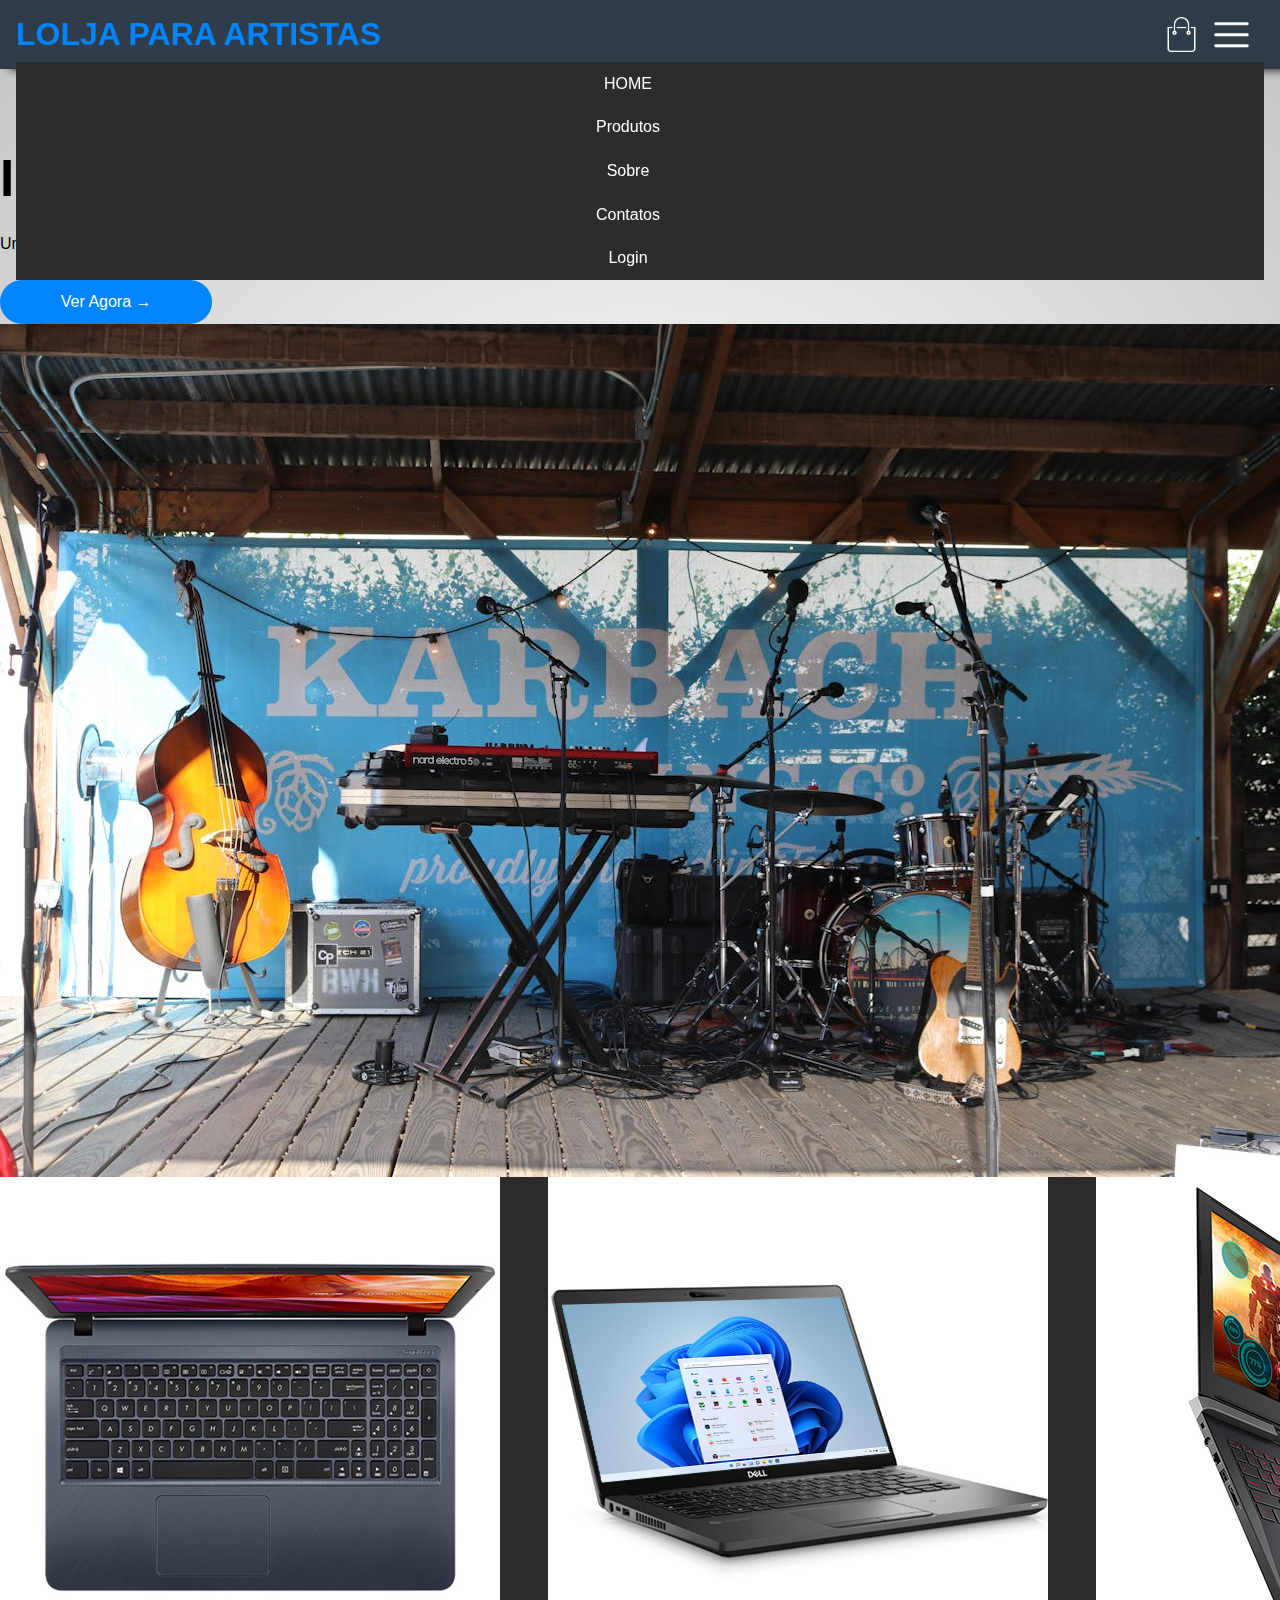
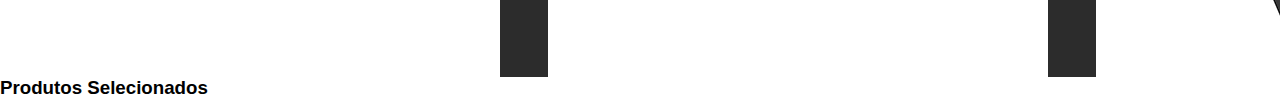
==== index.html @ af0c2fe5 "Create main content" ====
<!DOCTYPE html>
<html lang="pt-br">

<head>
    <meta charset="UTF-8">
    <meta name="viewport" content="width=device-width, initial-scale=1.0">
    <title>Artist - Lolja </title>
    <link rel="stylesheet" href="/styles/globals.css">
</head>

<body>
    <div Class="navbar show-menu">
        <div class="header-inner-container">
            <h1 class="logo"><span> LOLJA PARA ARTISTAS </span></h1>
            <nav>
                <ul>
                    <li>HOME</li>
                    <li>Produtos</li>
                    <li>Sobre</li>
                    <li>Contatos</li>
                    <li>Login</li>
                </ul>
            </nav>
            <div class="nav-icon-container">
                <img src="/img/cart.png">
                <img src="/img/menu.png" class="menu-button">
            </div>
        </div>
    </div>
    <header>
        <div class="header-inner-container">
            <div class="header-bottom-side"></div>
            <div class="header-bottom-side-left">
                <h2> Inovando com simplicidade </h2>
                <p>Um espaço voltado para artistas iniciantes divulgarem seus projetos </p>
                <button>Ver Agora &#8594;</button>
            </div>
            <div class="header-bottom-side-right">
                <img src="/img/instrumento1.jpg" alt="">
            </div>
        </div>
    </header>

    <!--Main Content-->
    <main>
        <div class="gray-bg">
            <div class="page-inner-content">
                <div class="cols cols-3">
                    <img src="/img/images/products/product-1.png" alt="">
                    <img src="/img/images/products/product-2.png" alt="">
                    <img src="/img/images/products/product-3.png" alt="">
                </div>
            </div>
        </div>
        <div>
            <div class="page-inner-content"></div>
            <h3>Produtos Selecionados</h3>
            <div></div>
        </div>

    </main>

    <script src="/index.js"></script>
</body>

</html>
---- styles/globals.css ----
* {
    box-sizing: border-box;
    padding: 0;
    margin: 0;
}

body {
    font-family: 'arial'
}

/* O Header começa a baixo*/

.header-inner-container {
    max-width: 1300px;
    margin-left: auto;
    margin-right: auto;
}

.navbar {
    background-color: rgb(47, 60, 73);
    padding: 1rem;
    position: sticky;
    top: 0;
    box-shadow: 10px 0px 10px black;
    z-index: 99;
}

.navbar>div {
    display: flex;
    align-items: center;
    justify-content: space-between;
    position: relative;
}

.logo span {
    color: #0084ff;
}

nav ul {
    display: flex;
    list-style: none;
    align-items: center;
}

.nav-icon-container {
    display: flex;
    align-items: center;
}

.nav-icon-container img {
    width: 35px;
    cursor: pointer;
    margin-right: 15px;
}

nav ul li {
    margin-right: 1.5rem;
    cursor: pointer;
    color: white;
}

nav ul li:hover {
    transform: translateY(5-p);
    transition: all 0.2;
    color: #0084ff;
}

.menu-button {
    display: none;
}

header {
    background-image: radial-gradient(#fff, #c7c7c7);
}


.header-bottom-side {
    display: flex;
    align-items: center;
    justify-content: center;
    padding: 1rem;
}

.header-bottom-side-left {
    height: 100%;
    flex-basis: 50%;
}

.header-bottom-side-left h2 {
    font-size: 3.2rem;
    margin-bottom: 1.5rem;
}

.header-bottom-side-left p {
    line-height: 1.5rem;
    margin-bottom: 1.5rem;
}

.header-bottom-side-left button {
    background-color: #0084ff;
    border: none;
    cursor: pointer;
    padding: 0.8rem 3.8rem;
    border-radius: 9999px;
    color: white;
    font-weight: 500;
    font-size: 1rem;
    transition: all 0.5s;
}

.header-bottom-side-left button:houver {
    background-color: rgb(47, 60, 73);
}



.header-bottom-side-right {
    flex-basis: 50%;
    display: flex;
    align-items: center;
    justify-content: center;
}

.header-bottom-side-right img {
    width: 115%;
}

/* O Header termina acima */

/*Media Querys abaixo*/

@media (min-width: 800px) {
    .logo {
        font: size 1.2rem;
    }

    .menu-button{
        display: block;
    }

    .header-bottom-side {
        flex-direction: column;
        text-align: center;
        padding-top: 4rem;
    }

    nav {
        position: absolute;
        background-color: #2c2c2c;
        width: 100%;
        top: 46px;
        display: none;
    }

    .show-menu nav{
        display: block;
    }

    nav ul {
        flex-direction: column;
    }

    nav ul li {
        text-align: center;
        padding: 0.8rem;
    }

}

/*Main Content*/

.gray-bg {
    background-color: #2c2c2c;
}

.page-inner-content {
    max-width: 1280px;
    margin: 0 auto;
}

.cols{
    display: grid;
    justify-content: space-evenly;
    padding-top:4rem 1rem;
}

.cols-3{
    grid-template-columns: repeat(3, 1fr);
    gap: 3rem;
}
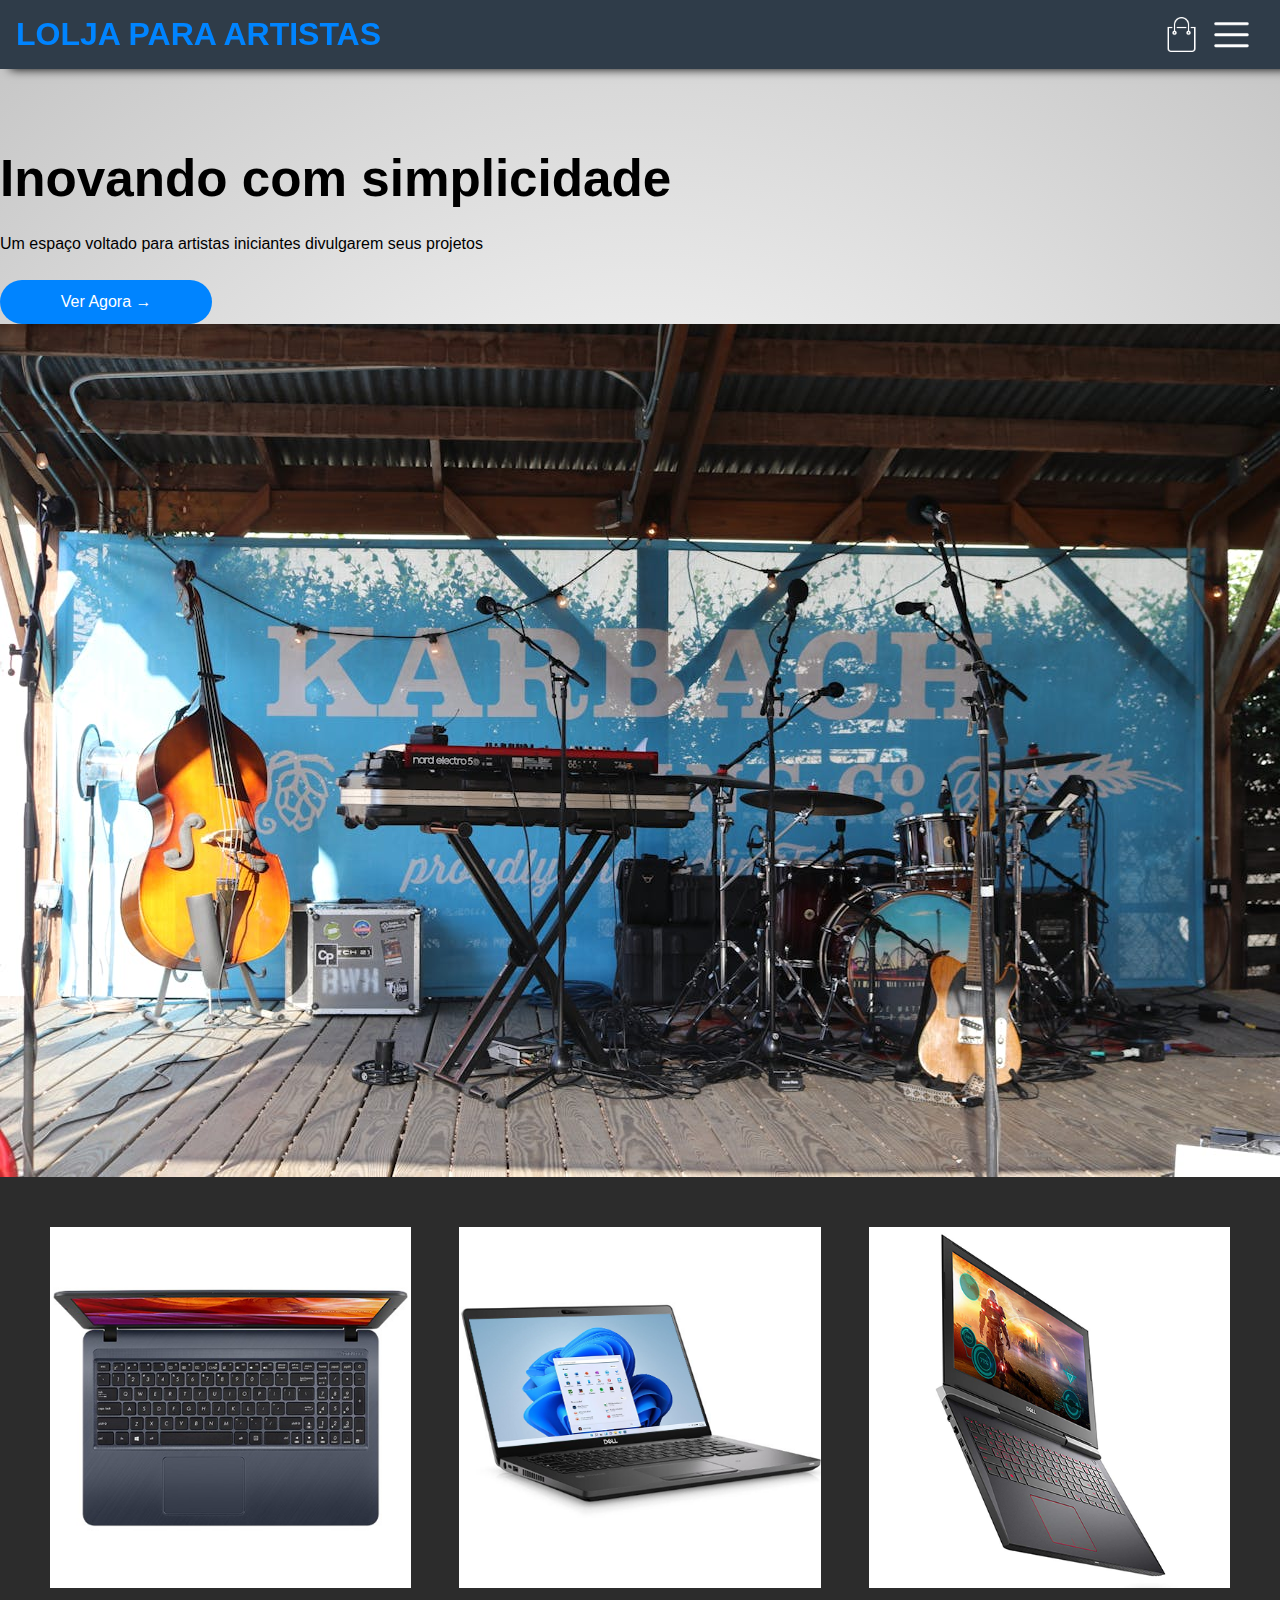
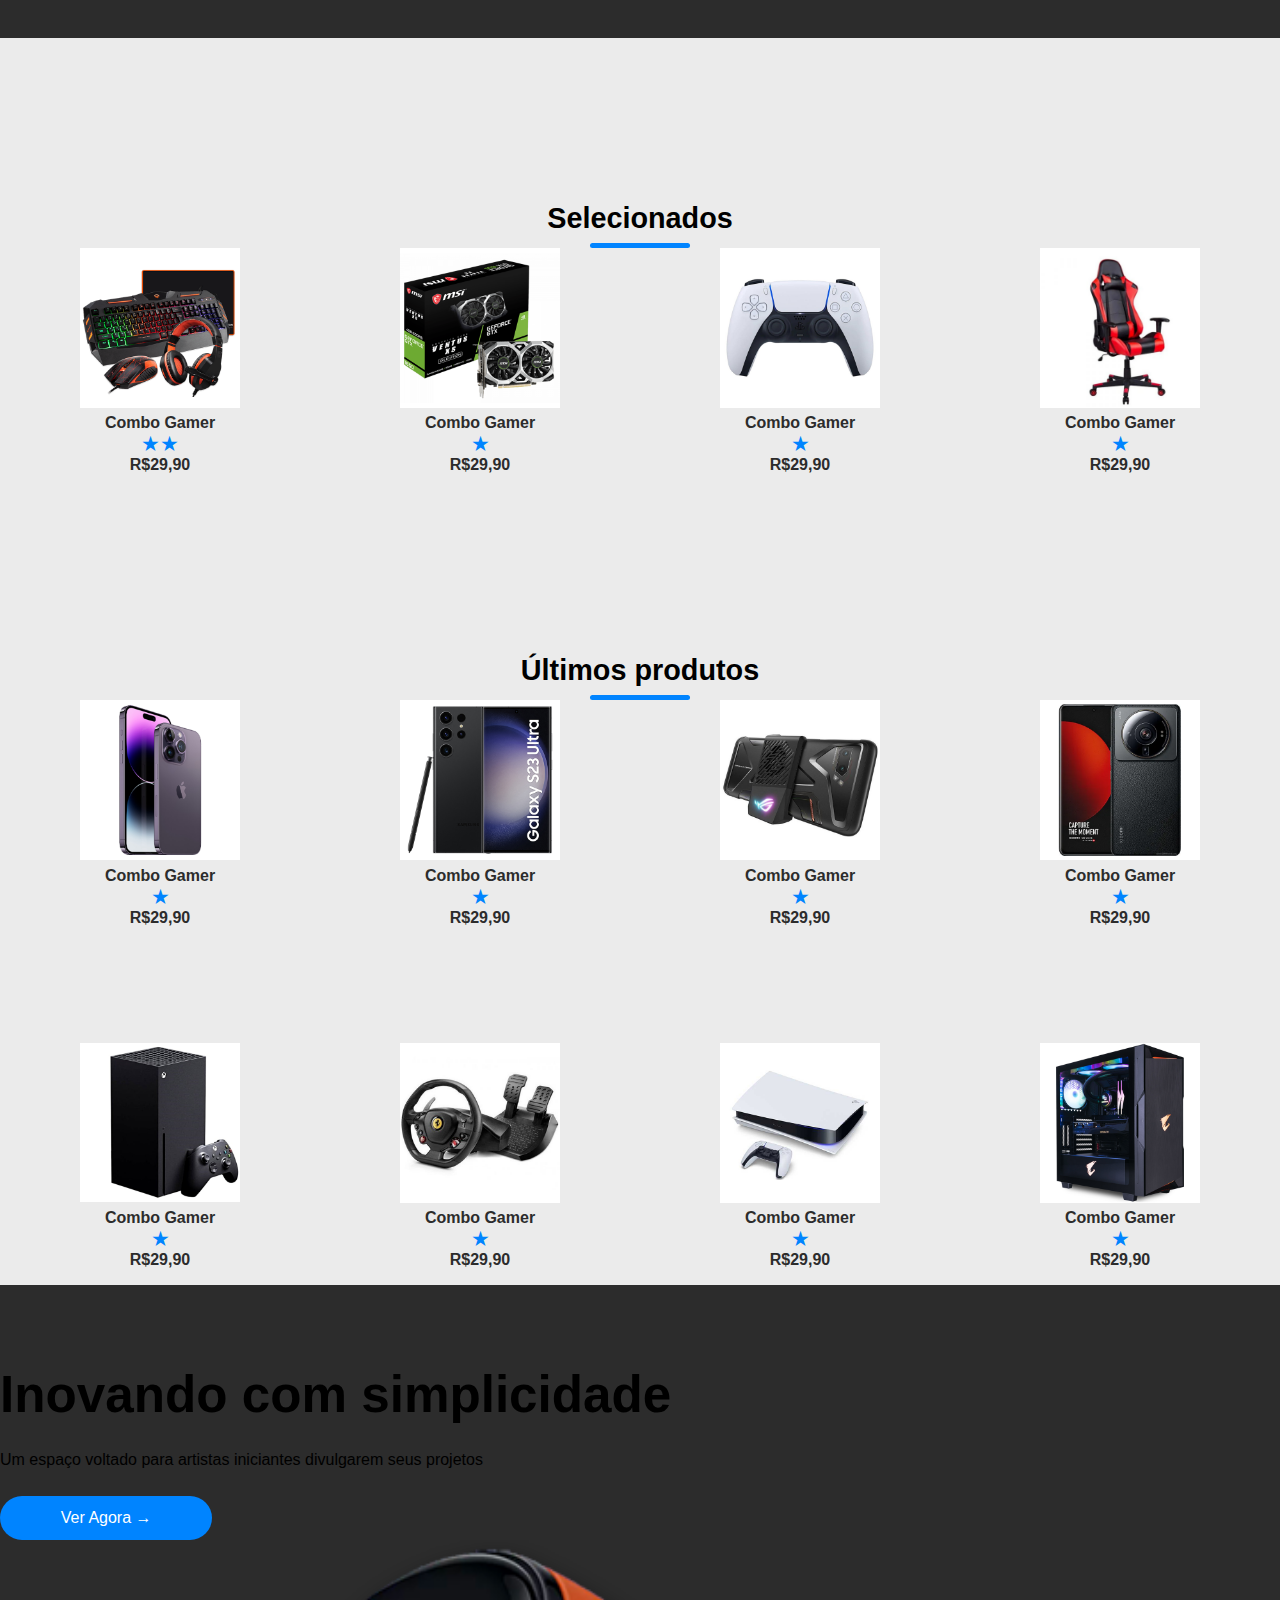
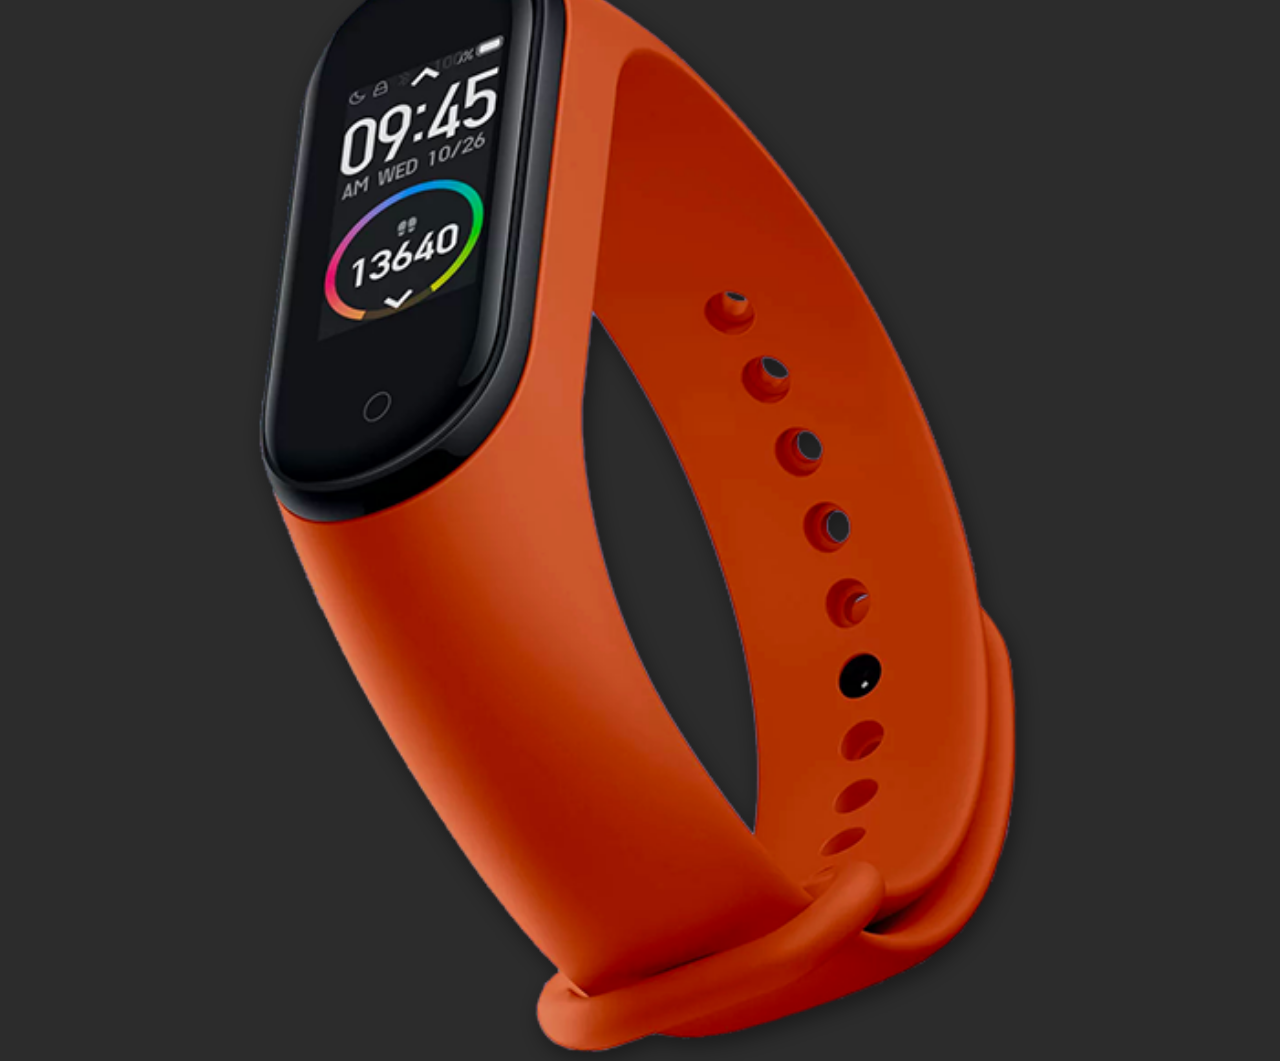
==== commit cb13840d: "Create Products and Grid" ====
--- a/index.html
+++ b/index.html
@@ -9,7 +9,7 @@
 </head>
 
 <body>
-    <div Class="navbar show-menu">
+    <div Class="navbar">
         <div class="header-inner-container">
             <h1 class="logo"><span> LOLJA PARA ARTISTAS </span></h1>
             <nav>
@@ -54,9 +54,111 @@
         </div>
         <div>
             <div class="page-inner-content"></div>
-            <h3>Produtos Selecionados</h3>
-            <div></div>
+            <h3 class="section-title"> Selecionados</h3>
+            <div class="subtitle-underline"></div>
+            <div class="cols cols-4">
+                <div class="product">
+                    <img src="/img/images/products/product-4.png" alt="">
+                    <p class="product-name">Combo Gamer</p>
+                    <p class="rate">&#9733;&#9733;</p><!--Add estrelas ao produto-->
+                    <p class="product-price"><span> R$29,90</span></p><!--Add estrelas ao produto-->
+                </div>
+                <div class="product">
+                    <img src="/img/images/products/product-5.png" alt="">
+                    <p class="product-name">Combo Gamer</p>
+                    <p class="rate">&#9733;</p><!--Add estrelas ao produto-->
+                    <p class="product-price"><span> R$29,90</span></p><!--Add estrelas ao produto-->
+                </div>
+                <div class="product">
+                    <img src="/img/images/products/product-6.png" alt="">
+                    <p class="product-name">Combo Gamer</p>
+                    <p class="rate">&#9733;</p><!--Add estrelas ao produto-->
+                    <p class="product-price"><span> R$29,90</span></p><!--Add estrelas ao produto-->
+                </div>
+                <div class="product">
+                    <img src="/img/images/products/product-7.png" alt="">
+                    <p class="product-name">Combo Gamer</p>
+                    <p class="rate">&#9733;</p><!--Add estrelas ao produto-->
+                    <p class="product-price"><span> R$29,90</span></p><!--Add estrelas ao produto-->
+                </div>
+            </div>
         </div>
+
+
+
+        <div class="page-inner-content"></div>
+        <h3 class="section-title"> Últimos produtos</h3>
+        <div class="subtitle-underline"></div>
+        <div class="cols cols-4">
+            <div class="product">
+                <img src="/img/images/products/product-8.png" alt="">
+                <p class="product-name">Combo Gamer</p>
+                <p class="rate">&#9733;</p><!--Add estrelas ao produto-->
+                <p class="product-price"><span> R$29,90</span></p><!--Add estrelas ao produto-->
+            </div>
+            <div class="product">
+                <img src="/img/images/products/product-9.png" alt="">
+                <p class="product-name">Combo Gamer</p>
+                <p class="rate">&#9733;</p><!--Add estrelas ao produto-->
+                <p class="product-price"><span> R$29,90</span></p><!--Add estrelas ao produto-->
+            </div>
+            <div class="product">
+                <img src="/img/images/products/product-10.png" alt="">
+                <p class="product-name">Combo Gamer</p>
+                <p class="rate">&#9733;</p><!--Add estrelas ao produto-->
+                <p class="product-price"><span> R$29,90</span></p><!--Add estrelas ao produto-->
+            </div>
+            <div class="product">
+                <img src="/img/images/products/product-11.png" alt="">
+                <p class="product-name">Combo Gamer</p>
+                <p class="rate">&#9733;</p><!--Add estrelas ao produto-->
+                <p class="product-price"><span> R$29,90</span></p><!--Add estrelas ao produto-->
+            </div>
+        </div>
+
+        <div class="page-inner-content"></div>
+
+        <div class="cols cols-4">
+            <div class="product">
+                <img src="/img/images/products/product-12.png" alt="">
+                <p class="product-name">Combo Gamer</p>
+                <p class="rate">&#9733;</p><!--Add estrelas ao produto-->
+                <p class="product-price"><span> R$29,90</span></p><!--Add estrelas ao produto-->
+            </div>
+            <div class="product">
+                <img src="/img/images/products/product-13.png" alt="">
+                <p class="product-name">Combo Gamer</p>
+                <p class="rate">&#9733;</p><!--Add estrelas ao produto-->
+                <p class="product-price"><span> R$29,90</span></p><!--Add estrelas ao produto-->
+            </div>
+            <div class="product">
+                <img src="/img/images/products/product-14.png" alt="">
+                <p class="product-name">Combo Gamer</p>
+                <p class="rate">&#9733;</p><!--Add estrelas ao produto-->
+                <p class="product-price"><span> R$29,90</span></p><!--Add estrelas ao produto-->
+            </div>
+            <div class="product">
+                <img src="/img/images/products/product-15.png" alt="">
+                <p class="product-name">Combo Gamer</p>
+                <p class="rate">&#9733;</p><!--Add estrelas ao produto-->
+                <p class="product-price"><span> R$29,90</span></p><!--Add estrelas ao produto-->
+            </div>
+        </div>
+
+        <div class="gray-bg">
+            <div class="header-inner-container">
+                <div class="header-bottom-side exclusive-container"></div>
+                <div class="header-bottom-side-left">
+                    <h2> Inovando com simplicidade </h2>
+                    <p>Um espaço voltado para artistas iniciantes divulgarem seus projetos </p>
+                    <button>Ver Agora &#8594;</button>
+                </div>
+                <div class="header-bottom-side-right">
+                    <img src="/img/exclusive.png">
+                </div>
+            </div>
+        </div>
+
 
     </main>
 
--- a/styles/globals.css
+++ b/styles/globals.css
@@ -134,7 +134,7 @@
         font: size 1.2rem;
     }
 
-    .menu-button{
+    .menu-button {
         display: block;
     }
 
@@ -152,7 +152,7 @@
         display: none;
     }
 
-    .show-menu nav{
+    .show-menu nav {
         display: block;
     }
 
@@ -169,6 +169,10 @@
 
 /*Main Content*/
 
+main {
+    background-color: #ebebeb;
+}
+
 .gray-bg {
     background-color: #2c2c2c;
 }
@@ -176,15 +180,93 @@
 .page-inner-content {
     max-width: 1280px;
     margin: 0 auto;
-}
-
-.cols{
+    padding: 50px;
+}
+
+.cols {
     display: grid;
     justify-content: space-evenly;
-    padding-top:4rem 1rem;
-}
-
-.cols-3{
+    padding-top: 4rem 1rem;
+}
+
+.cols-3 {
     grid-template-columns: repeat(3, 1fr);
     gap: 3rem;
+
+}
+
+.cols-3 img {
+    max-width: 100%;
+    align-items: center;
+
+}
+
+.cols-4 img {
+    max-width: 50%;
+}
+
+.cols-4 {
+    display: grid;
+    /**/
+    grid-template-columns: repeat(4, 1fr);
+}
+
+.cols>div {
+    cursor: pointer;
+    transition: all 0.1s;
+    /* Adicionada a unidade de tempo "s" para segundos */
+}
+
+.cols>*:hover {
+    /* Corrigido "houver" para "hover" */
+    transform: translateY(-35px);
+    /* Ajustado o valor para uma translação mais realista */
+}
+
+.section-title {
+    text-align: center;
+    margin-top: 4rem;
+    font-size: 1.8rem;
+}
+
+.subtitle-underline {
+    width: 100px;
+    height: 5px;
+    background-color: #0084ff;
+    border-radius: 9999px;
+    margin: 8px auto 0 auto;
+}
+
+.product {
+    color: #2c2c2c2c;
+    margin-bottom: 1rem;
+    display: flex;
+    flex-direction: column;
+    align-items: center;
+}
+
+.product-name {
+    font-weight: 600;
+    margin-top: 0.4rem;
+    color: #2c2c2c;
+}
+
+.rate {
+    color: #0084ff;
+    font-size: 1.3rem;
+}
+
+.product-price span {
+    font-weight: 600;
+    color: #2c2c2c;
+}
+
+.xclusive-container{
+    color:white;
+    flex-direction: row-reverse;
+    padding: 5rem 1rem;
+}
+
+.exclusive-container img{
+    max-width: 500px;
 }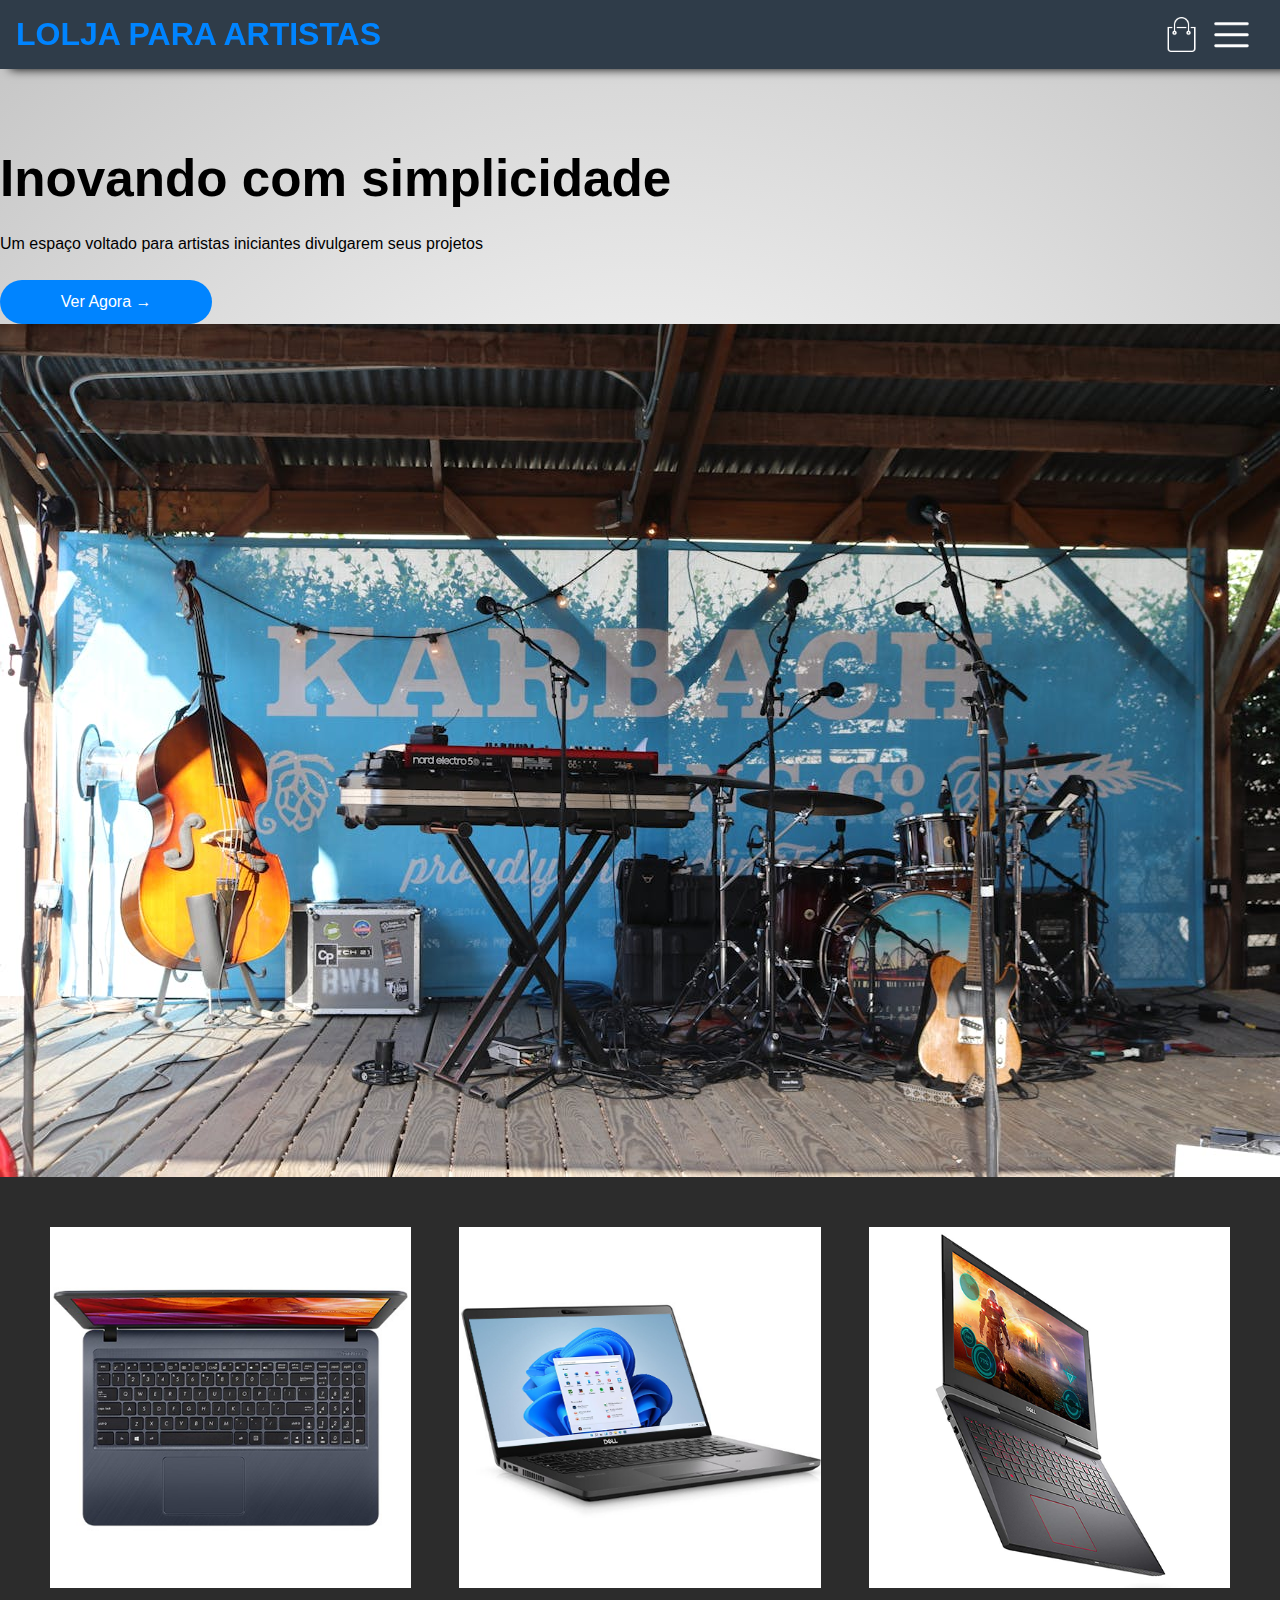
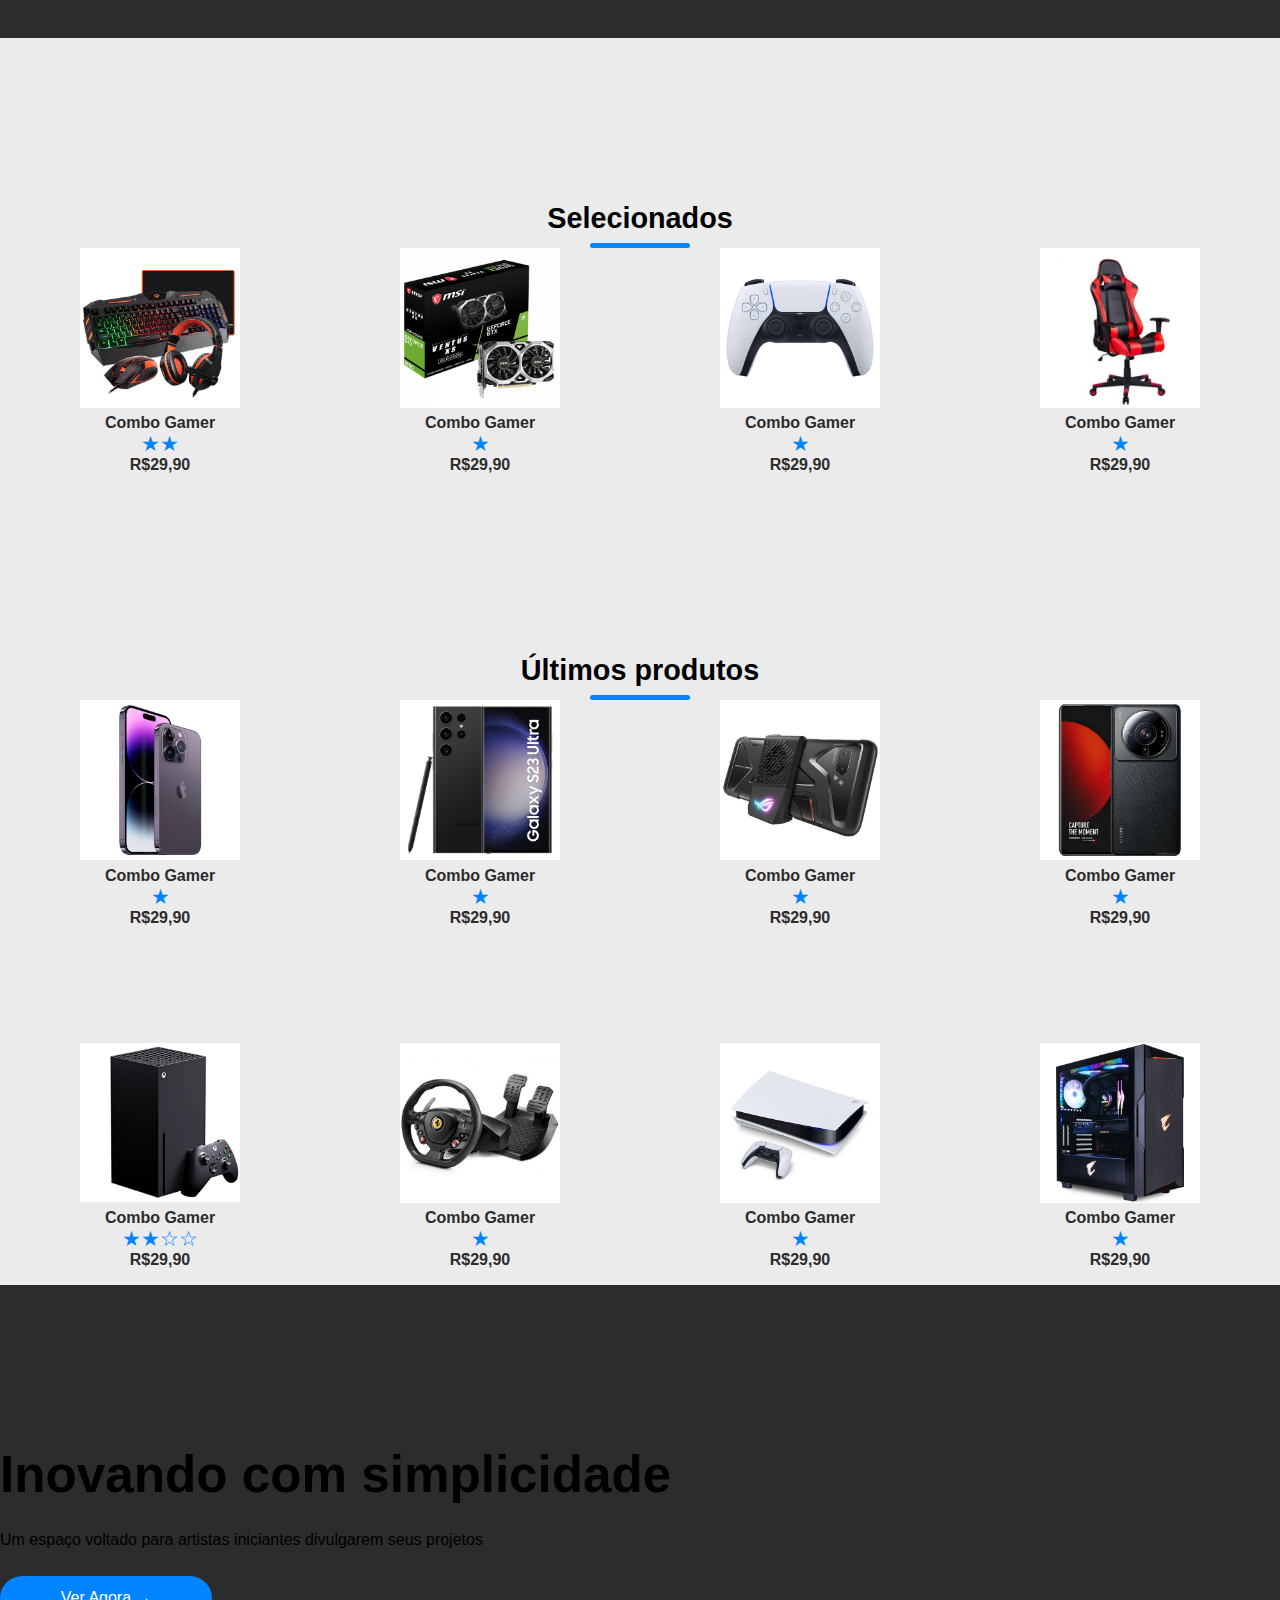
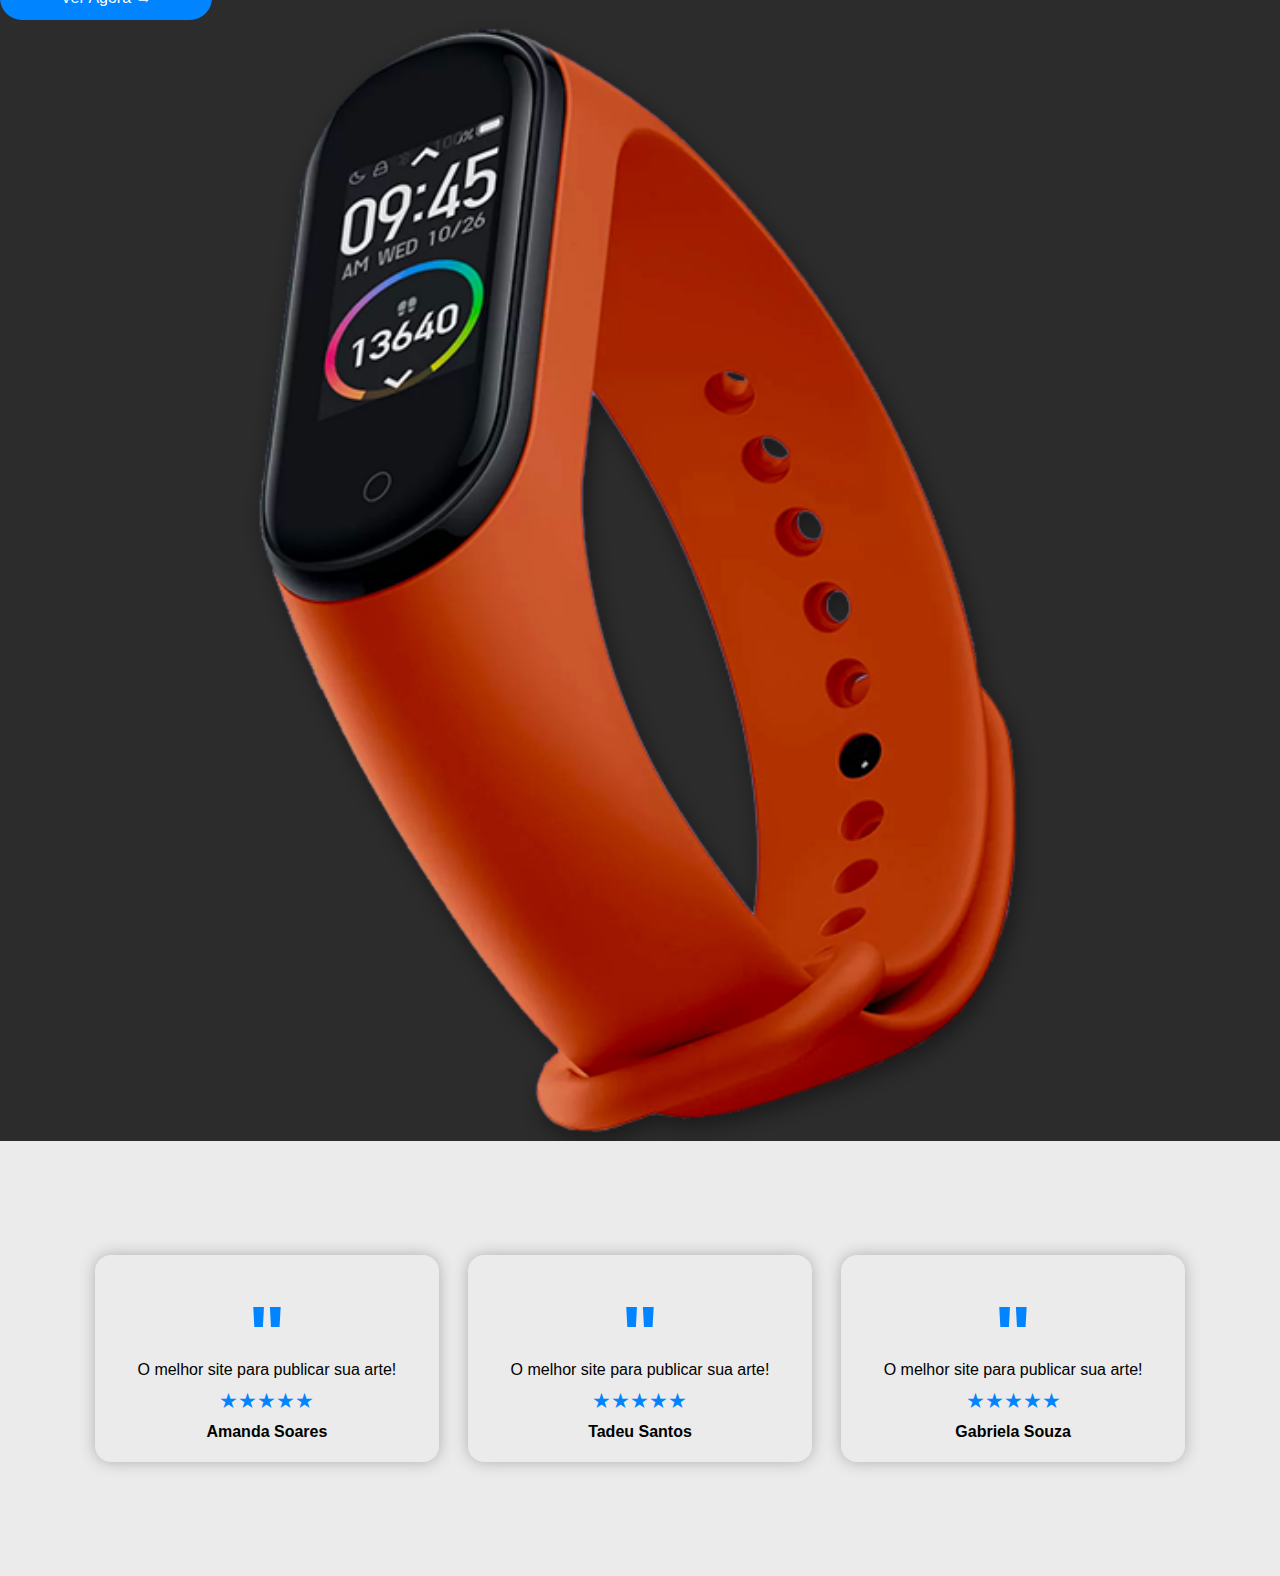
==== commit 3a446230: "Create coment" ====
--- a/index.html
+++ b/index.html
@@ -122,7 +122,7 @@
             <div class="product">
                 <img src="/img/images/products/product-12.png" alt="">
                 <p class="product-name">Combo Gamer</p>
-                <p class="rate">&#9733;</p><!--Add estrelas ao produto-->
+                <p class="rate">&#9733;&#9733;&#9734;&#9734;</p><!--Add estrelas ao produto-->
                 <p class="product-price"><span> R$29,90</span></p><!--Add estrelas ao produto-->
             </div>
             <div class="product">
@@ -150,14 +150,47 @@
                 <div class="header-bottom-side exclusive-container"></div>
                 <div class="header-bottom-side-left">
                     <h2> Inovando com simplicidade </h2>
-                    <p>Um espaço voltado para artistas iniciantes divulgarem seus projetos </p>
+                    <p>
+                        Um espaço voltado para artistas iniciantes divulgarem seus projetos
+                    </p>
                     <button>Ver Agora &#8594;</button>
                 </div>
                 <div class="header-bottom-side-right">
-                    <img src="/img/exclusive.png">
-                </div>
-            </div>
-        </div>
+                    <img src="/img/exclusive.png" alt="">
+                </div>
+            </div>
+        </div>
+
+
+        <div>
+            <div class="page-inner-content">
+                <div class="comentarios">
+                    <div class="coment">
+                        <p>"</p>
+                        <p> O melhor site para publicar sua arte! </p>
+                        <p class="rate">&#9733;&#9733;&#9733;&#9733;&#9733;</p>
+                        <p>Amanda Soares</p>
+                    </div>
+                    <div class="coment">
+                        <p>"</p>
+                        <p> O melhor site para publicar sua arte! </p>
+                        <p class="rate">&#9733;&#9733;&#9733;&#9733;&#9733;</p>
+                        <p>Tadeu Santos</p>
+                    </div>
+
+                    <div class="coment">
+                        <p>"</p>
+                        <p> O melhor site para publicar sua arte! </p>
+                        <p class="rate">&#9733;&#9733;&#9733;&#9733;&#9733;</p>
+                        <p>Gabriela Souza</p>
+                    </div>
+
+
+                </div>
+            </div>
+        </div>
+
+
 
 
     </main>
--- a/styles/globals.css
+++ b/styles/globals.css
@@ -261,12 +261,101 @@
     color: #2c2c2c;
 }
 
-.xclusive-container{
+.exclusive-container{
     color:white;
     flex-direction: row-reverse;
     padding: 5rem 1rem;
 }
 
 .exclusive-container img{
-    max-width: 500px;
+    max-width: 30px;
+}
+
+/*Media queries */
+
+@media(max-width:800px){
+    .section-title{
+        font-size: 1rem;
+    }
+
+    .cols-3{
+        grid-template-columns: repeat(1, 1fr);
+    }
+
+    .cols-4{
+        grid-template-columns: repeat(2, 1fr);
+    }
+
+    .product-name, .product-price, .rate{
+        max-height: 1rem;
+        overflow: hidden;
+        font-size: 0.8rem;
+    }
+
+    .exclusive-container{
+        flex-direction: column-reverse;
+    }
+
+    .exclusive-container img{
+        margin-bottom: 4rem;
+    }
+}
+
+/*Main Content*/
+
+/*comentarios é testimonials*/
+
+.comentarios{
+    display: flex;
+    padding: 4rem 1rem;
+    justify-content: space-evenly;
+}
+
+/*coment é testimonail*/
+
+.coment{
+    display: flex;
+    flex-direction: column;
+    align-items: center;
+    justify-content: center;
+    flex-basis: 30%;
+    text-align: center;
+    box-shadow: 0 0 15px #afafaf;
+    padding: 1rem;
+    border-radius: 1rem;
+    cursor: pointer;
+    transition: all 0.2s;
+}
+
+.coment:houver{
+    transform: translateY(-5px);
+}
+
+.coment p{
+    margin: 5px 0;
+}
+
+.coment p:first-child{
+    font-weight: bold;
+    font-size: 5rem;
+    color:#0084ff;
+    margin-top: 3rem;
+    line-height: 2rem;
+}
+
+.coment p:last-child{
+    font-weight: bold;
+}
+
+
+/*Media queries */
+
+@media (max-width: 800px){
+    .comentarios{
+        flex-direction: column;
+    }
+
+    .coment{
+        margin-bottom:1.2rem;
+    }
 }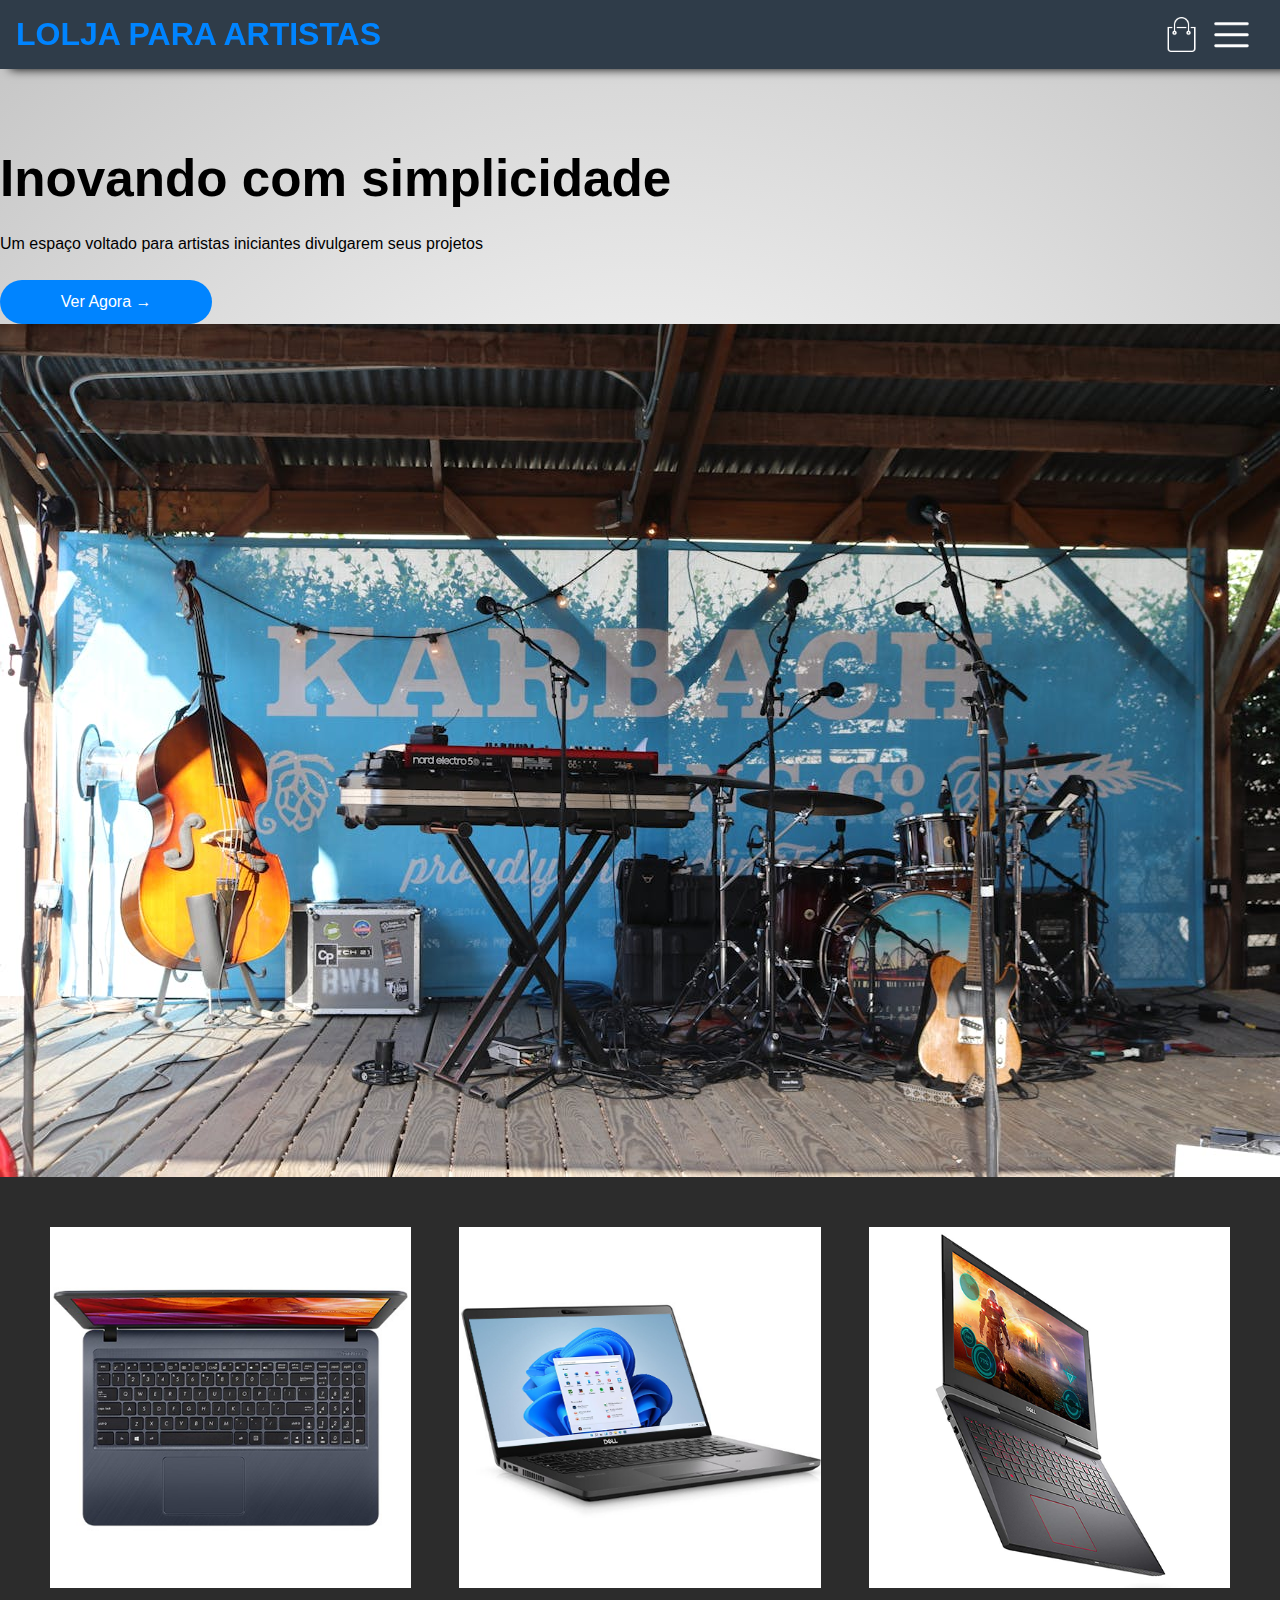
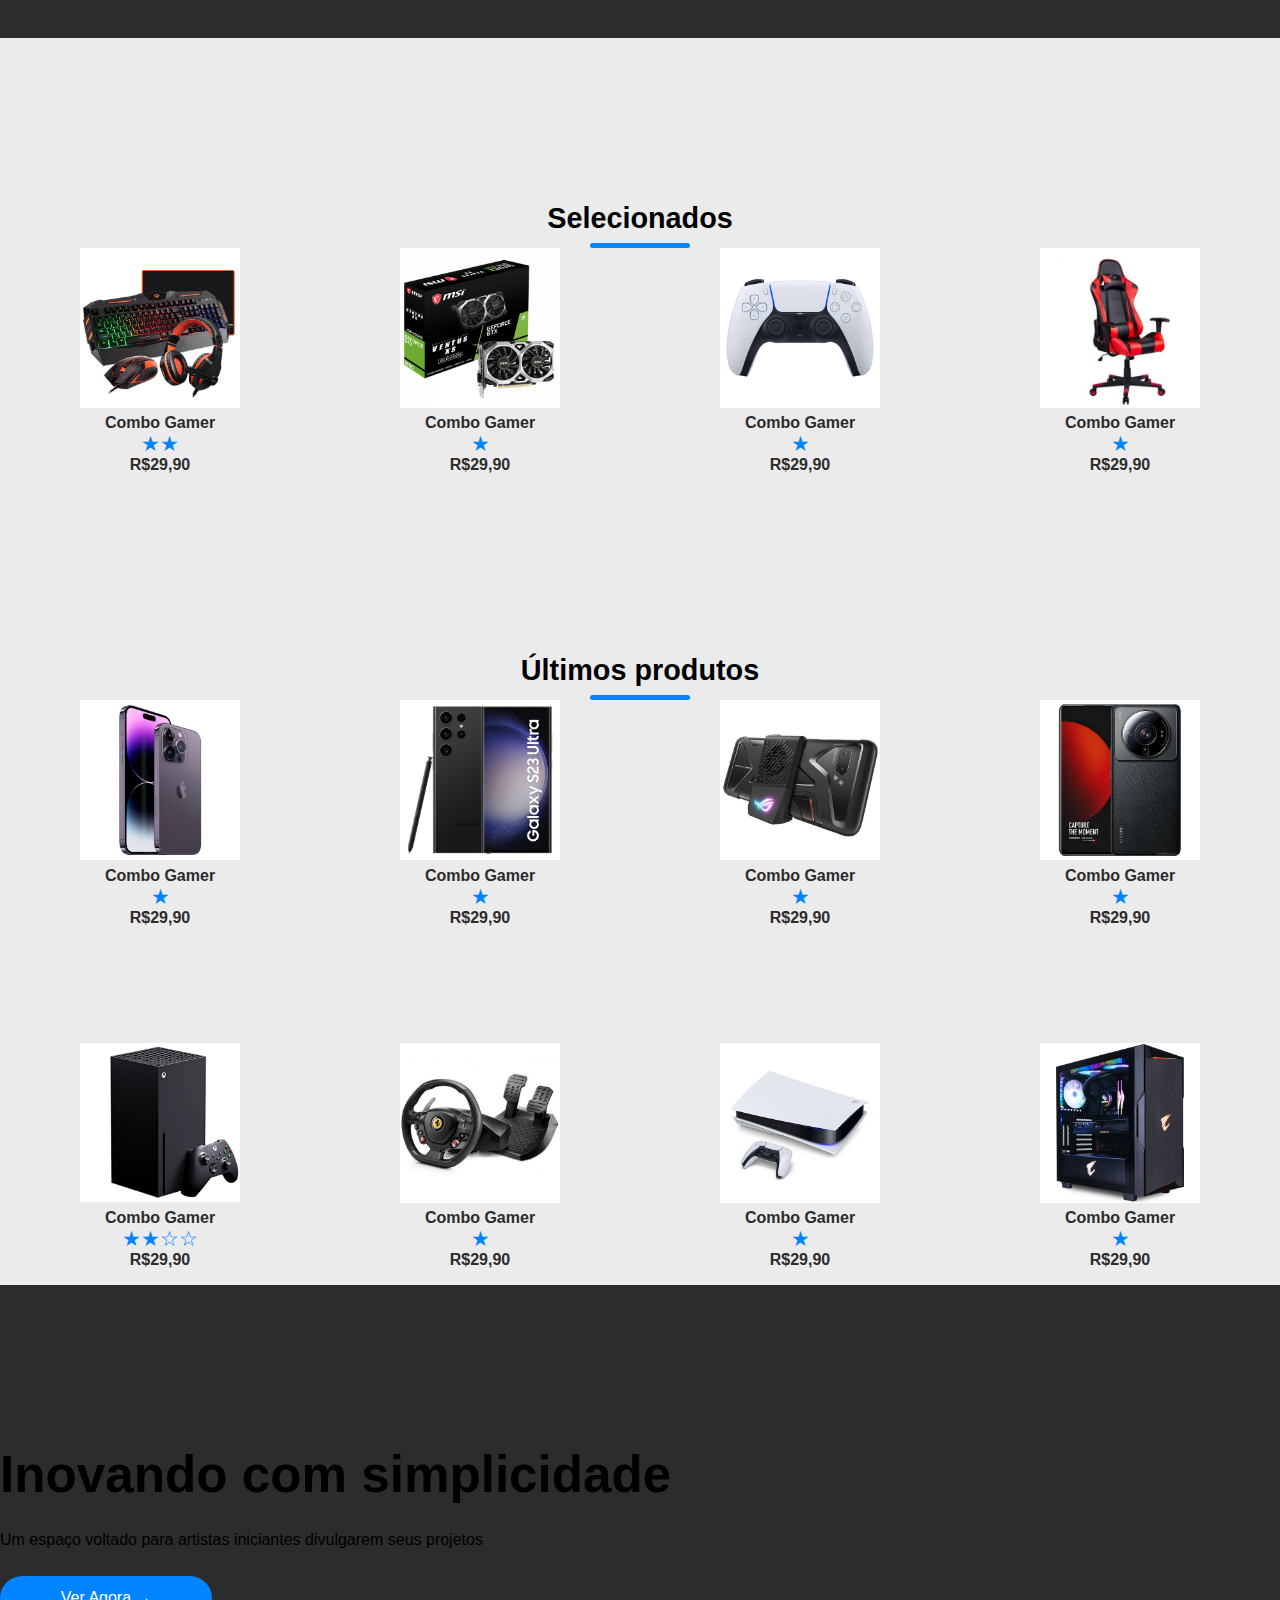
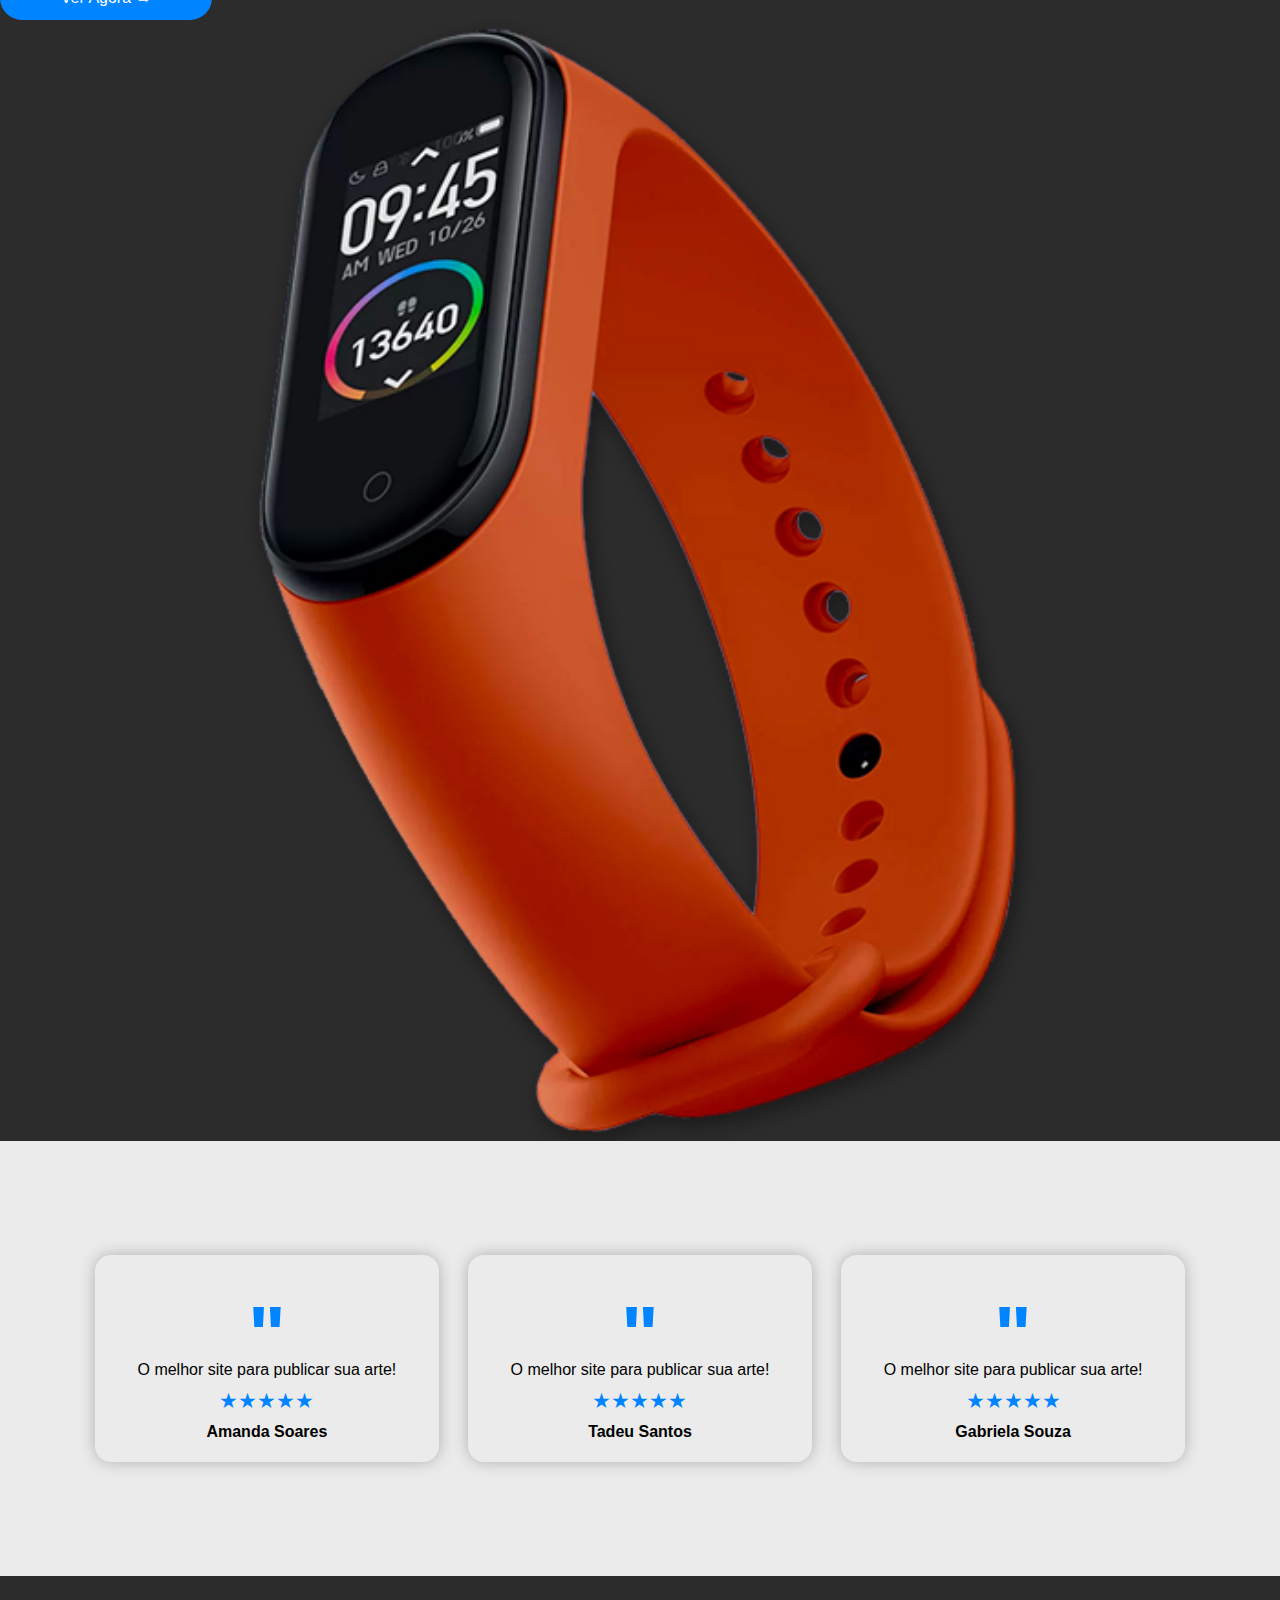
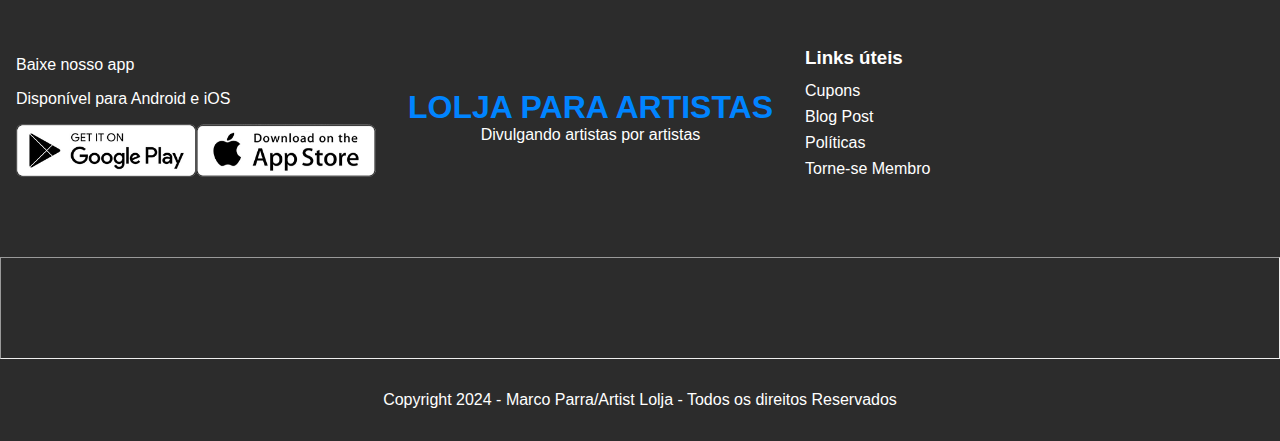
==== commit 2e15c84c: "Create Footer" ====
--- a/index.html
+++ b/index.html
@@ -189,11 +189,47 @@
                 </div>
             </div>
         </div>
-
-
-
-
     </main>
+
+    <footer class="gray-bg">
+        <div class="page-inner-content footer-content">
+            <div class="baixar">
+                <p>
+                    Baixe nosso app
+                </p>
+                <p>
+                    Disponível para Android e iOS
+                </p>
+                <div>
+                    <img src="img/play-store.png" alt="">
+                    <img src="img/app-store.png" alt="">
+                </div>
+            </div>
+            <div class="logo-footer">
+                <h1 class="logo"><span> LOLJA PARA ARTISTAS </span></h1>
+                <p>Divulgando artistas por artistas</p>
+            </div>
+            <div class="links-footer">
+                <h3>Links úteis</h3>
+                <ul>
+                    <li>Cupons</li>
+                    <li>Blog Post</li>
+                    <li>Políticas</li>
+                    <li>Torne-se Membro</li>
+                </ul>
+            </div>
+        </div>
+
+        <hr class="page-inner-content"/>
+
+       <div class="page-inner-content copyright">
+            <p>Copyright 2024 - Marco Parra/Artist Lolja - Todos os direitos Reservados</p>
+       </div>
+
+    </footer>
+
+
+
 
     <script src="/index.js"></script>
 </body>
--- a/styles/globals.css
+++ b/styles/globals.css
@@ -358,4 +358,89 @@
     .coment{
         margin-bottom:1.2rem;
     }
-}+}
+
+
+/*Footer */
+
+.footer-content{
+    display: flex;
+    align-items: center;
+    color:white;
+    padding: 4rem 1rem;
+    gap: 2rem;
+}
+
+.baixar>*{
+    margin: 1rem 0;
+
+}
+
+.baixar>p:first-child{
+    margin: 1rem 0;
+    color:white;
+
+}
+
+.baixar>div{
+    display: flex;
+}
+
+.baixar>div img{
+    width: 180px;
+}
+
+.logo-footer{
+    text-align: center;    
+}
+
+.links-footer h3{
+    color:white;
+    margin-bottom: 0.8rem;
+}
+
+.links-footer ul{
+    list-style: none;
+
+}
+
+
+
+
+.links-footer ul li{
+    margin-bottom: 0.5rem;
+    cursor:pointer;
+}
+
+.copyright{
+    color:white;
+    padding: 2rem 0;
+    text-align: center;
+}
+
+
+/*Media Queries*/
+
+@media (max-width:800px){
+    .footer-content{
+        display:inline;
+        font-size:0.8rem;
+    }
+    .footer-content>div{
+        padding: 1rem;
+    }
+    .baixar>div{
+        display: inline;
+    }
+    .baixar>div img{
+        width: 120px;
+    }
+    .copyright{
+        font-size: 0.8rem;
+    }
+    
+
+}
+
+
+/*Footer */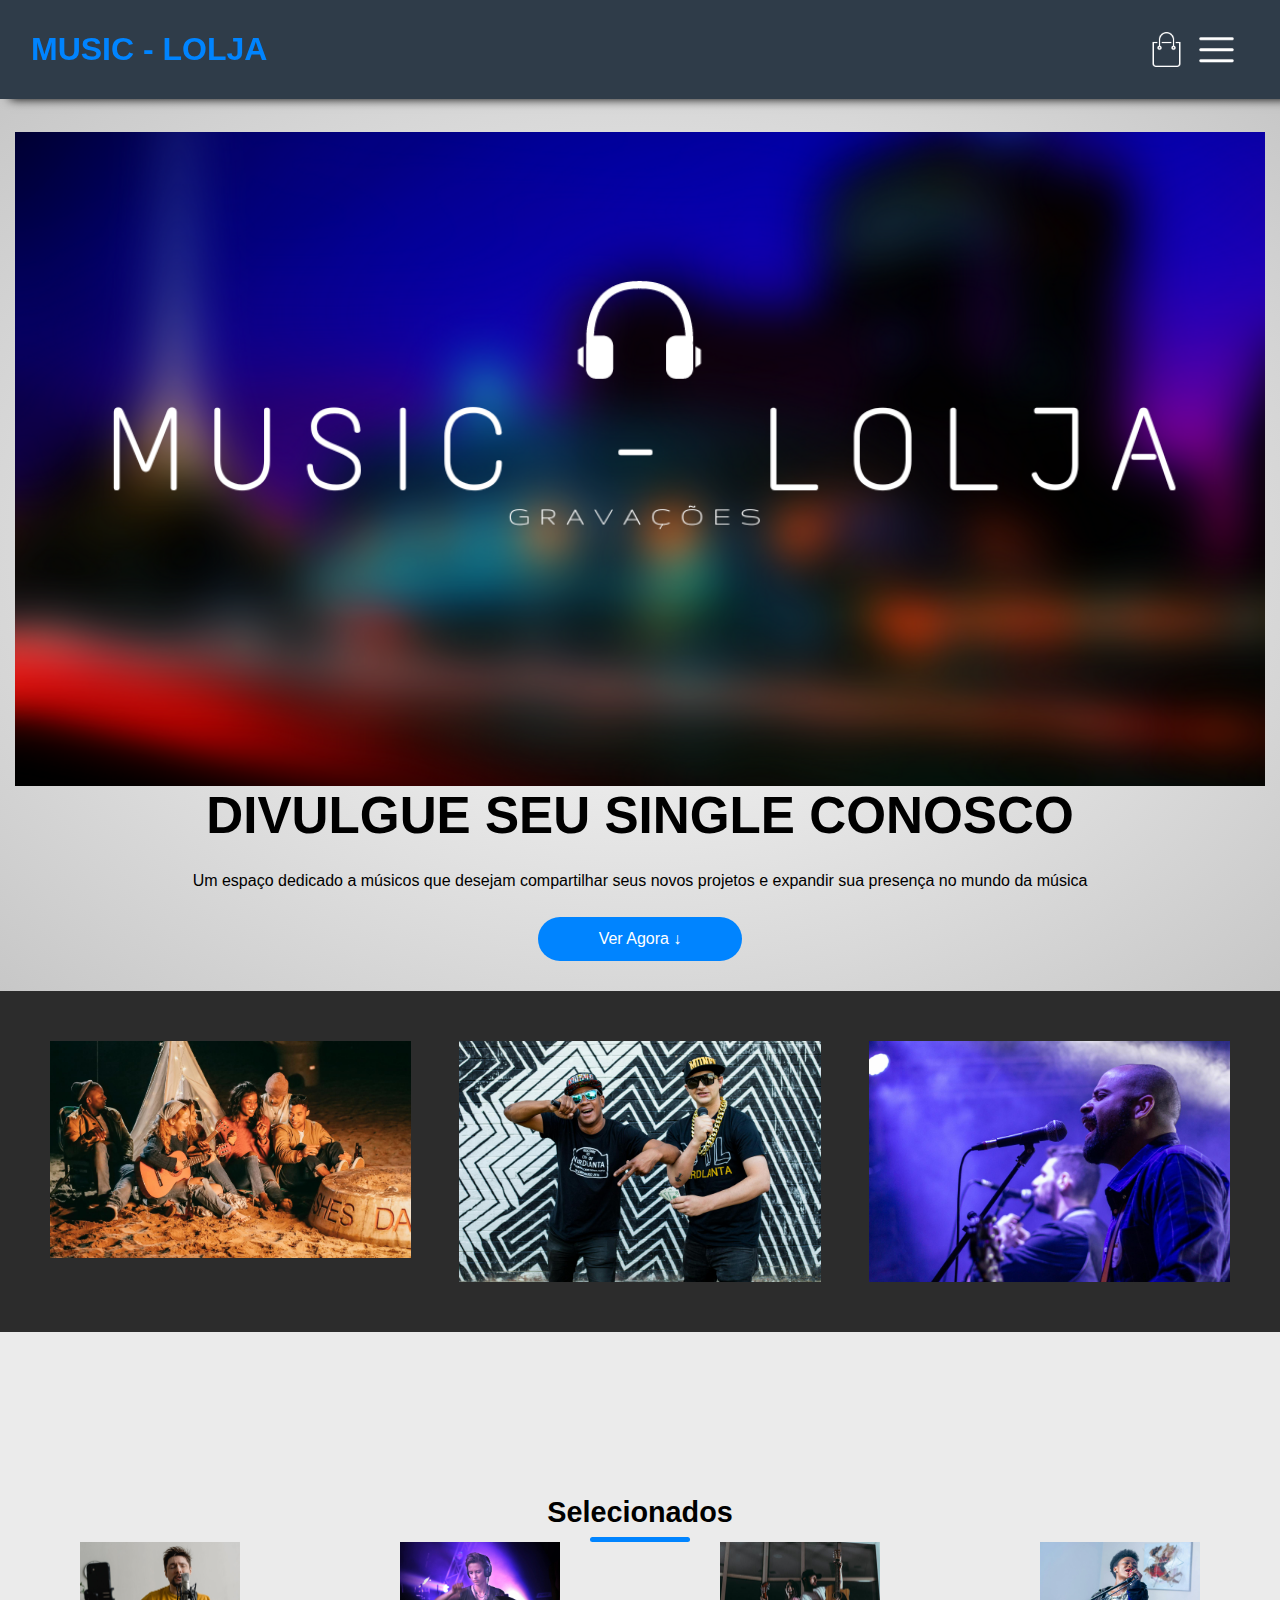
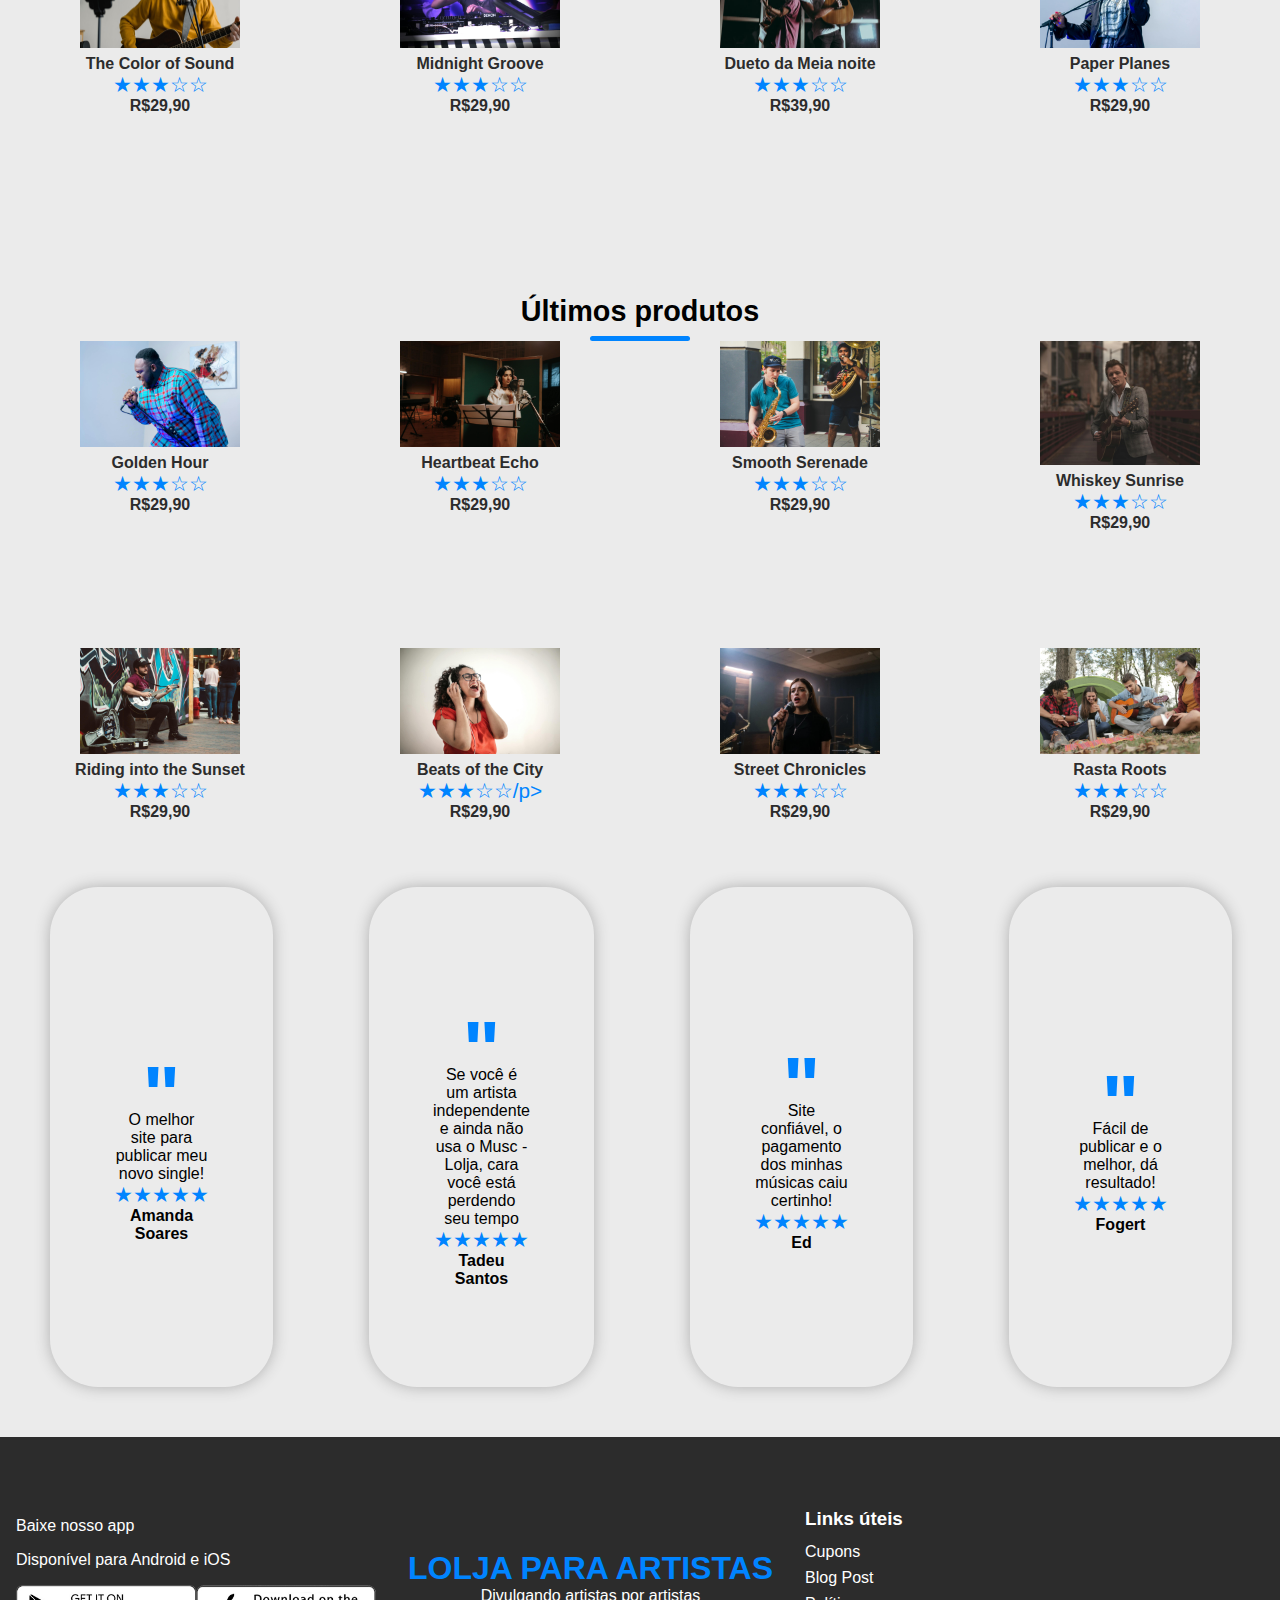
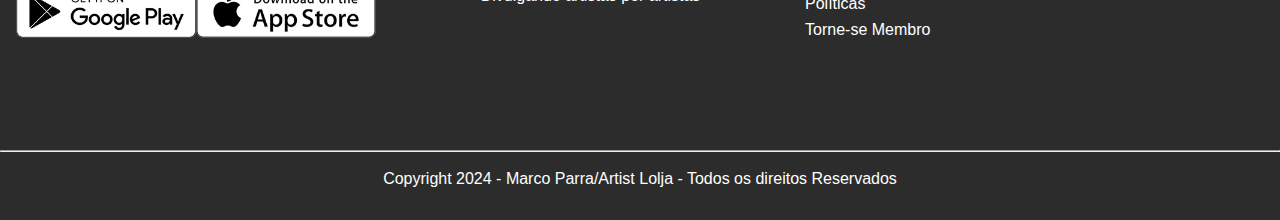
==== commit 75f99ce0: "Finished project" ====
--- a/index.html
+++ b/index.html
@@ -4,17 +4,17 @@
 <head>
     <meta charset="UTF-8">
     <meta name="viewport" content="width=device-width, initial-scale=1.0">
-    <title>Artist - Lolja </title>
+    <title>Music - Lolja </title>
     <link rel="stylesheet" href="/styles/globals.css">
 </head>
 
 <body>
     <div Class="navbar">
         <div class="header-inner-container">
-            <h1 class="logo"><span> LOLJA PARA ARTISTAS </span></h1>
+            <h1 class="logo"><span> MUSIC - LOLJA </span></h1>
             <nav>
                 <ul>
-                    <li>HOME</li>
+                    <li>Home</li>
                     <li>Produtos</li>
                     <li>Sobre</li>
                     <li>Contatos</li>
@@ -30,13 +30,15 @@
     <header>
         <div class="header-inner-container">
             <div class="header-bottom-side"></div>
+            
+            <div class="header-bottom-side-right">
+                <img src="/img/MÚSICA.png" alt="">
+            </div>
+
             <div class="header-bottom-side-left">
-                <h2> Inovando com simplicidade </h2>
-                <p>Um espaço voltado para artistas iniciantes divulgarem seus projetos </p>
-                <button>Ver Agora &#8594;</button>
-            </div>
-            <div class="header-bottom-side-right">
-                <img src="/img/instrumento1.jpg" alt="">
+                <h2> DIVULGUE SEU SINGLE CONOSCO </h2>
+                <p> Um espaço dedicado a músicos que desejam compartilhar seus novos projetos e expandir sua presença no mundo da música </p>
+                <button id="btnVerAgora">Ver Agora &#8595;</button>
             </div>
         </div>
     </header>
@@ -46,39 +48,39 @@
         <div class="gray-bg">
             <div class="page-inner-content">
                 <div class="cols cols-3">
-                    <img src="/img/images/products/product-1.png" alt="">
-                    <img src="/img/images/products/product-2.png" alt="">
-                    <img src="/img/images/products/product-3.png" alt="">
+                    <img src="/img/images/products/big1.jpg" alt="">
+                    <img src="/img/images/products/big2.jpg" alt="">
+                    <img src="/img/images/products/big3.jpg" alt="">
                 </div>
             </div>
         </div>
         <div>
             <div class="page-inner-content"></div>
-            <h3 class="section-title"> Selecionados</h3>
+            <h3 class="section-title" id="selecao"> Selecionados</h3>
             <div class="subtitle-underline"></div>
             <div class="cols cols-4">
                 <div class="product">
-                    <img src="/img/images/products/product-4.png" alt="">
-                    <p class="product-name">Combo Gamer</p>
-                    <p class="rate">&#9733;&#9733;</p><!--Add estrelas ao produto-->
+                    <img src="/img/images/products/art1.jpg" alt="">
+                    <p class="product-name">The Color of Sound</p>
+                    <p class="rate">&#9733;&#9733;&#9733;&#9734;&#9734;</p><!--Add estrelas ao produto-->
                     <p class="product-price"><span> R$29,90</span></p><!--Add estrelas ao produto-->
                 </div>
                 <div class="product">
-                    <img src="/img/images/products/product-5.png" alt="">
-                    <p class="product-name">Combo Gamer</p>
-                    <p class="rate">&#9733;</p><!--Add estrelas ao produto-->
+                    <img src="/img/images/products/art2.jpg" alt="">
+                    <p class="product-name">Midnight Groove</p>
+                    <p class="rate">&#9733;&#9733;&#9733;&#9734;&#9734;</p><!--Add estrelas ao produto-->
                     <p class="product-price"><span> R$29,90</span></p><!--Add estrelas ao produto-->
                 </div>
                 <div class="product">
-                    <img src="/img/images/products/product-6.png" alt="">
-                    <p class="product-name">Combo Gamer</p>
-                    <p class="rate">&#9733;</p><!--Add estrelas ao produto-->
-                    <p class="product-price"><span> R$29,90</span></p><!--Add estrelas ao produto-->
-                </div>
-                <div class="product">
-                    <img src="/img/images/products/product-7.png" alt="">
-                    <p class="product-name">Combo Gamer</p>
-                    <p class="rate">&#9733;</p><!--Add estrelas ao produto-->
+                    <img src="/img/images/products/art3.jpg" alt="">
+                    <p class="product-name">Dueto da Meia noite</p>
+                    <p class="rate">&#9733;&#9733;&#9733;&#9734;&#9734;</p><!--Add estrelas ao produto-->
+                    <p class="product-price"><span> R$39,90</span></p><!--Add estrelas ao produto-->
+                </div>
+                <div class="product">
+                    <img src="/img/images/products/art4.jpg" alt="">
+                    <p class="product-name">Paper Planes</p>
+                    <p class="rate">&#9733;&#9733;&#9733;&#9734;&#9734;</p><!--Add estrelas ao produto-->
                     <p class="product-price"><span> R$29,90</span></p><!--Add estrelas ao produto-->
                 </div>
             </div>
@@ -91,27 +93,27 @@
         <div class="subtitle-underline"></div>
         <div class="cols cols-4">
             <div class="product">
-                <img src="/img/images/products/product-8.png" alt="">
-                <p class="product-name">Combo Gamer</p>
-                <p class="rate">&#9733;</p><!--Add estrelas ao produto-->
-                <p class="product-price"><span> R$29,90</span></p><!--Add estrelas ao produto-->
-            </div>
-            <div class="product">
-                <img src="/img/images/products/product-9.png" alt="">
-                <p class="product-name">Combo Gamer</p>
-                <p class="rate">&#9733;</p><!--Add estrelas ao produto-->
-                <p class="product-price"><span> R$29,90</span></p><!--Add estrelas ao produto-->
-            </div>
-            <div class="product">
-                <img src="/img/images/products/product-10.png" alt="">
-                <p class="product-name">Combo Gamer</p>
-                <p class="rate">&#9733;</p><!--Add estrelas ao produto-->
-                <p class="product-price"><span> R$29,90</span></p><!--Add estrelas ao produto-->
-            </div>
-            <div class="product">
-                <img src="/img/images/products/product-11.png" alt="">
-                <p class="product-name">Combo Gamer</p>
-                <p class="rate">&#9733;</p><!--Add estrelas ao produto-->
+                <img src="/img/images/products/art5.jpg" alt="">
+                <p class="product-name">Golden Hour</p>
+                <p class="rate">&#9733;&#9733;&#9733;&#9734;&#9734;</p><!--Add estrelas ao produto-->
+                <p class="product-price"><span> R$29,90</span></p><!--Add estrelas ao produto-->
+            </div>
+            <div class="product">
+                <img src="/img/images/products/art6.jpg" alt="">
+                <p class="product-name">Heartbeat Echo</p>
+                <p class="rate">&#9733;&#9733;&#9733;&#9734;&#9734;</p><!--Add estrelas ao produto-->
+                <p class="product-price"><span> R$29,90</span></p><!--Add estrelas ao produto-->
+            </div>
+            <div class="product">
+                <img src="/img/images/products/art7.jpg" alt="">
+                <p class="product-name">Smooth Serenade</p>
+                <p class="rate">&#9733;&#9733;&#9733;&#9734;&#9734;</p><!--Add estrelas ao produto-->
+                <p class="product-price"><span> R$29,90</span></p><!--Add estrelas ao produto-->
+            </div>
+            <div class="product">
+                <img src="/img/images/products/art8.jpg" alt="">
+                <p class="product-name">Whiskey Sunrise</p>
+                <p class="rate">&#9733;&#9733;&#9733;&#9734;&#9734;</p><!--Add estrelas ao produto-->
                 <p class="product-price"><span> R$29,90</span></p><!--Add estrelas ao produto-->
             </div>
         </div>
@@ -120,31 +122,31 @@
 
         <div class="cols cols-4">
             <div class="product">
-                <img src="/img/images/products/product-12.png" alt="">
-                <p class="product-name">Combo Gamer</p>
-                <p class="rate">&#9733;&#9733;&#9734;&#9734;</p><!--Add estrelas ao produto-->
-                <p class="product-price"><span> R$29,90</span></p><!--Add estrelas ao produto-->
-            </div>
-            <div class="product">
-                <img src="/img/images/products/product-13.png" alt="">
-                <p class="product-name">Combo Gamer</p>
-                <p class="rate">&#9733;</p><!--Add estrelas ao produto-->
-                <p class="product-price"><span> R$29,90</span></p><!--Add estrelas ao produto-->
-            </div>
-            <div class="product">
-                <img src="/img/images/products/product-14.png" alt="">
-                <p class="product-name">Combo Gamer</p>
-                <p class="rate">&#9733;</p><!--Add estrelas ao produto-->
-                <p class="product-price"><span> R$29,90</span></p><!--Add estrelas ao produto-->
-            </div>
-            <div class="product">
-                <img src="/img/images/products/product-15.png" alt="">
-                <p class="product-name">Combo Gamer</p>
-                <p class="rate">&#9733;</p><!--Add estrelas ao produto-->
-                <p class="product-price"><span> R$29,90</span></p><!--Add estrelas ao produto-->
-            </div>
-        </div>
-
+                <img src="/img/images/products/art9.jpg" alt="">
+                <p class="product-name">Riding into the Sunset</p>
+                <p class="rate">&#9733;&#9733;&#9733;&#9734;&#9734;</p><!--Add estrelas ao produto-->
+                <p class="product-price"><span> R$29,90</span></p><!--Add estrelas ao produto-->
+            </div>
+            <div class="product">
+                <img src="/img/images/products/art10.jpg" alt="">
+                <p class="product-name">Beats of the City</p>
+                <p class="rate">&#9733;&#9733;&#9733;&#9734;&#9734;/p><!--Add estrelas ao produto-->
+                <p class="product-price"><span> R$29,90</span></p><!--Add estrelas ao produto-->
+            </div>
+            <div class="product">
+                <img src="/img/images/products/art11.jpg" alt="">
+                <p class="product-name">Street Chronicles</p>
+                <p class="rate">&#9733;&#9733;&#9733;&#9734;&#9734;</p><!--Add estrelas ao produto-->
+                <p class="product-price"><span> R$29,90</span></p><!--Add estrelas ao produto-->
+            </div>
+            <div class="product">
+                <img src="/img/images/products/art12.jpg" alt="">
+                <p class="product-name">Rasta Roots</p>
+                <p class="rate">&#9733;&#9733;&#9733;&#9734;&#9734;</p><!--Add estrelas ao produto-->
+                <p class="product-price"><span> R$29,90</span></p><!--Add estrelas ao produto-->
+            </div>
+        </div>
+<!-- 
         <div class="gray-bg">
             <div class="header-inner-container">
                 <div class="header-bottom-side exclusive-container"></div>
@@ -160,6 +162,7 @@
                 </div>
             </div>
         </div>
+        -->
 
 
         <div>
@@ -167,23 +170,31 @@
                 <div class="comentarios">
                     <div class="coment">
                         <p>"</p>
-                        <p> O melhor site para publicar sua arte! </p>
+                        <p> O melhor site para publicar meu novo single! </p>
                         <p class="rate">&#9733;&#9733;&#9733;&#9733;&#9733;</p>
                         <p>Amanda Soares</p>
                     </div>
                     <div class="coment">
                         <p>"</p>
-                        <p> O melhor site para publicar sua arte! </p>
+                        <p> Se você é um artista independente e ainda não usa o Musc - Lolja, cara você está perdendo seu tempo </p>
                         <p class="rate">&#9733;&#9733;&#9733;&#9733;&#9733;</p>
                         <p>Tadeu Santos</p>
                     </div>
 
                     <div class="coment">
                         <p>"</p>
-                        <p> O melhor site para publicar sua arte! </p>
-                        <p class="rate">&#9733;&#9733;&#9733;&#9733;&#9733;</p>
-                        <p>Gabriela Souza</p>
-                    </div>
+                        <p> Site confiável, o pagamento dos minhas músicas caiu certinho! </p>
+                        <p class="rate">&#9733;&#9733;&#9733;&#9733;&#9733;</p>
+                        <p>Ed</p>
+                    </div>
+
+                    <div class="coment">
+                        <p>"</p>
+                        <p> Fácil de publicar e o melhor, dá resultado! </p>
+                        <p class="rate">&#9733;&#9733;&#9733;&#9733;&#9733;</p>
+                        <p>Fogert</p>
+                    </div>
+
 
 
                 </div>
@@ -220,9 +231,10 @@
             </div>
         </div>
 
-        <hr class="page-inner-content"/>
+        
 
        <div class="page-inner-content copyright">
+            <hr><br>
             <p>Copyright 2024 - Marco Parra/Artist Lolja - Todos os direitos Reservados</p>
        </div>
 
--- a/styles/globals.css
+++ b/styles/globals.css
@@ -14,6 +14,8 @@
     max-width: 1300px;
     margin-left: auto;
     margin-right: auto;
+    cursor: pointer;
+    padding: 15px;
 }
 
 .navbar {
@@ -71,19 +73,25 @@
 
 header {
     background-image: radial-gradient(#fff, #c7c7c7);
+    
 }
 
 
 .header-bottom-side {
-    display: flex;
+    display: inline;
     align-items: center;
     justify-content: center;
+    text-align: center;
     padding: 1rem;
+ 
 }
 
 .header-bottom-side-left {
     height: 100%;
     flex-basis: 50%;
+    align-items: center;
+    text-align: center;
+    padding-bottom: 15px;
 }
 
 .header-bottom-side-left h2 {
@@ -94,6 +102,7 @@
 .header-bottom-side-left p {
     line-height: 1.5rem;
     margin-bottom: 1.5rem;
+    
 }
 
 .header-bottom-side-left button {
@@ -181,6 +190,7 @@
     max-width: 1280px;
     margin: 0 auto;
     padding: 50px;
+    cursor: pointer;
 }
 
 .cols {
@@ -307,32 +317,39 @@
 
 .comentarios{
     display: flex;
-    padding: 4rem 1rem;
-    justify-content: space-evenly;
+    flex-direction: row;
+    justify-content: space-between;
+    align-items: center;
+    gap: 6rem;  /* Espaçamento entre blocos */
+  
 }
 
 /*coment é testimonail*/
 
-.coment{
+.coment {
     display: flex;
     flex-direction: column;
-    align-items: center;
     justify-content: center;
-    flex-basis: 30%;
+    align-items: center;
     text-align: center;
     box-shadow: 0 0 15px #afafaf;
-    padding: 1rem;
-    border-radius: 1rem;
-    cursor: pointer;
-    transition: all 0.2s;
-}
+    padding: 4rem;
+    border-radius: 3rem;
+    cursor: pointer;
+    width: 500px;  /* Largura fixa */
+    height: 500px; /* Altura fixa */
+}
+
+
 
 .coment:houver{
     transform: translateY(-5px);
 }
 
 .coment p{
-    margin: 5px 0;
+    width: 100%;       /* O texto ocupará toda a largura do contêiner */
+    word-wrap: break-word;  /* Quebra as palavras quando necessário */
+    text-align: center
 }
 
 .coment p:first-child{
@@ -341,6 +358,7 @@
     color:#0084ff;
     margin-top: 3rem;
     line-height: 2rem;
+    align-items: center;
 }
 
 .coment p:last-child{
@@ -403,9 +421,6 @@
     list-style: none;
 
 }
-
-
-
 
 .links-footer ul li{
     margin-bottom: 0.5rem;
@@ -438,7 +453,7 @@
     .copyright{
         font-size: 0.8rem;
     }
-    
+
 
 }
 
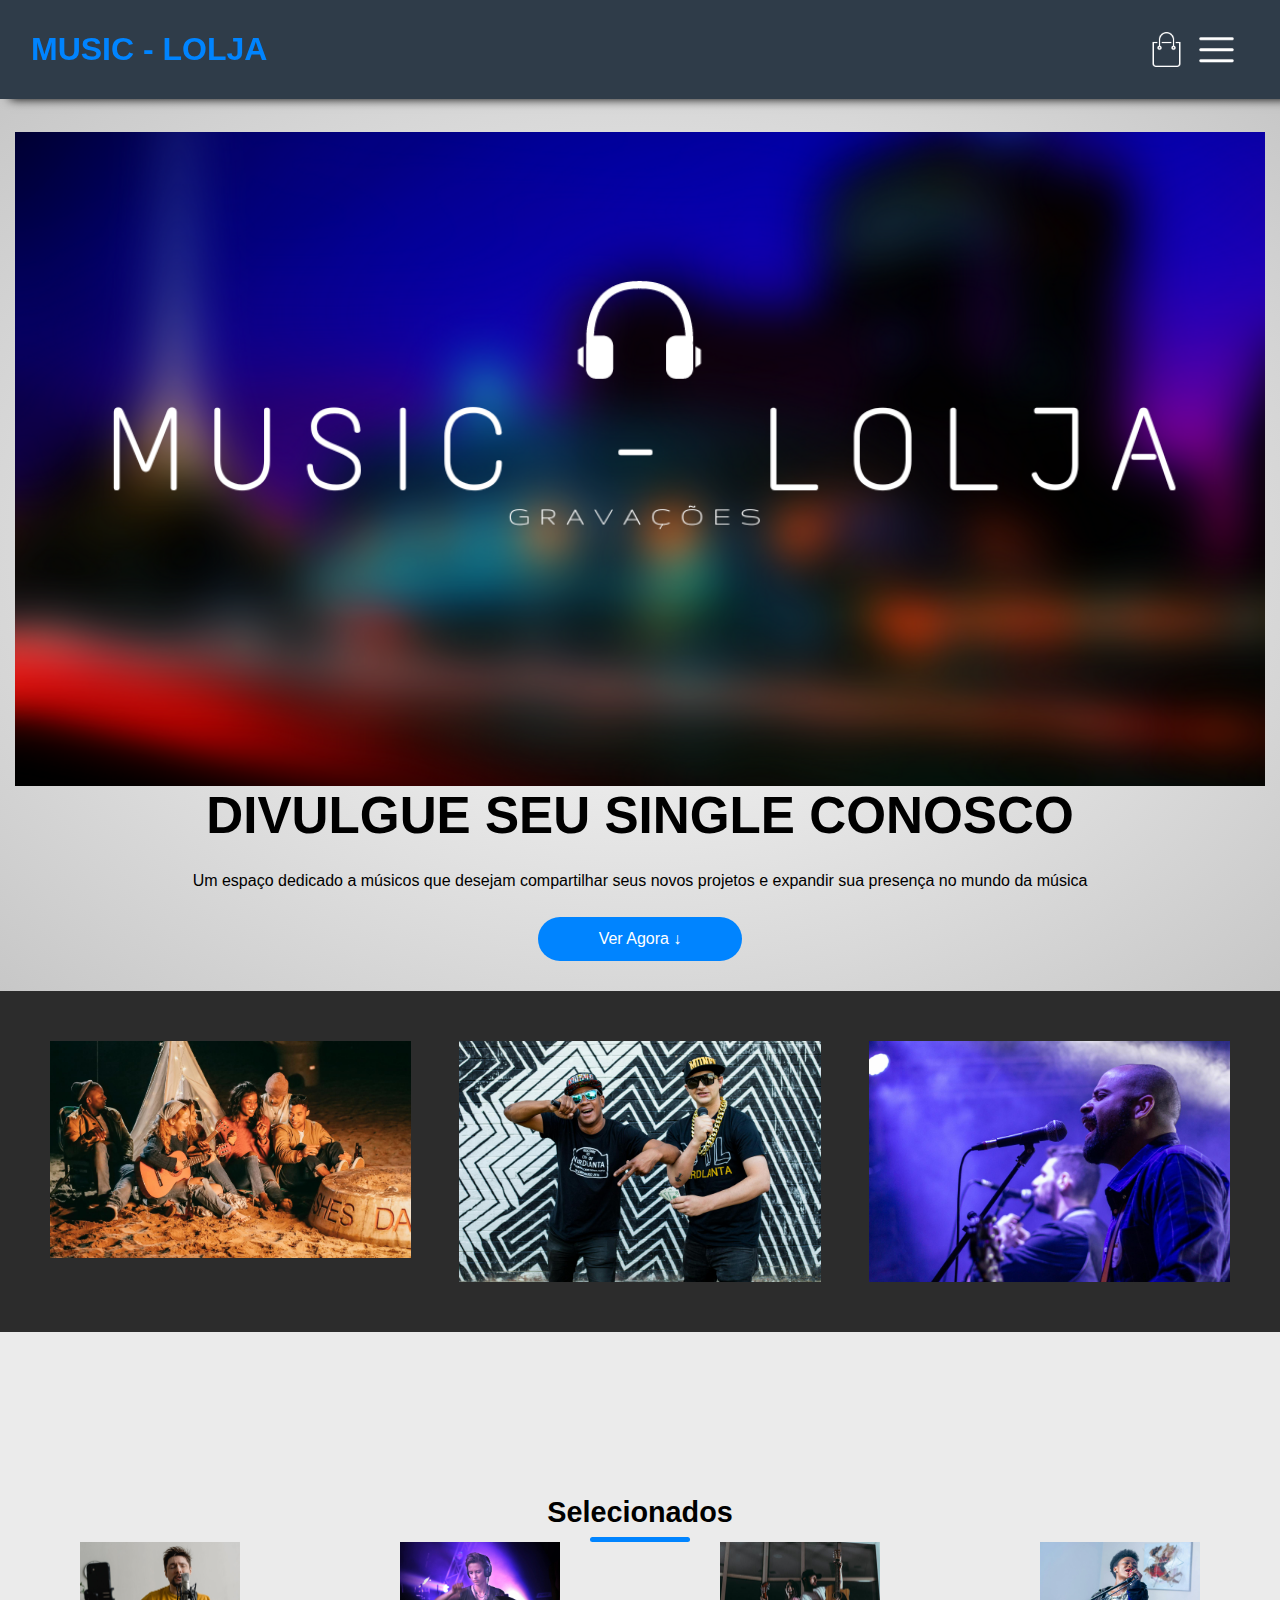
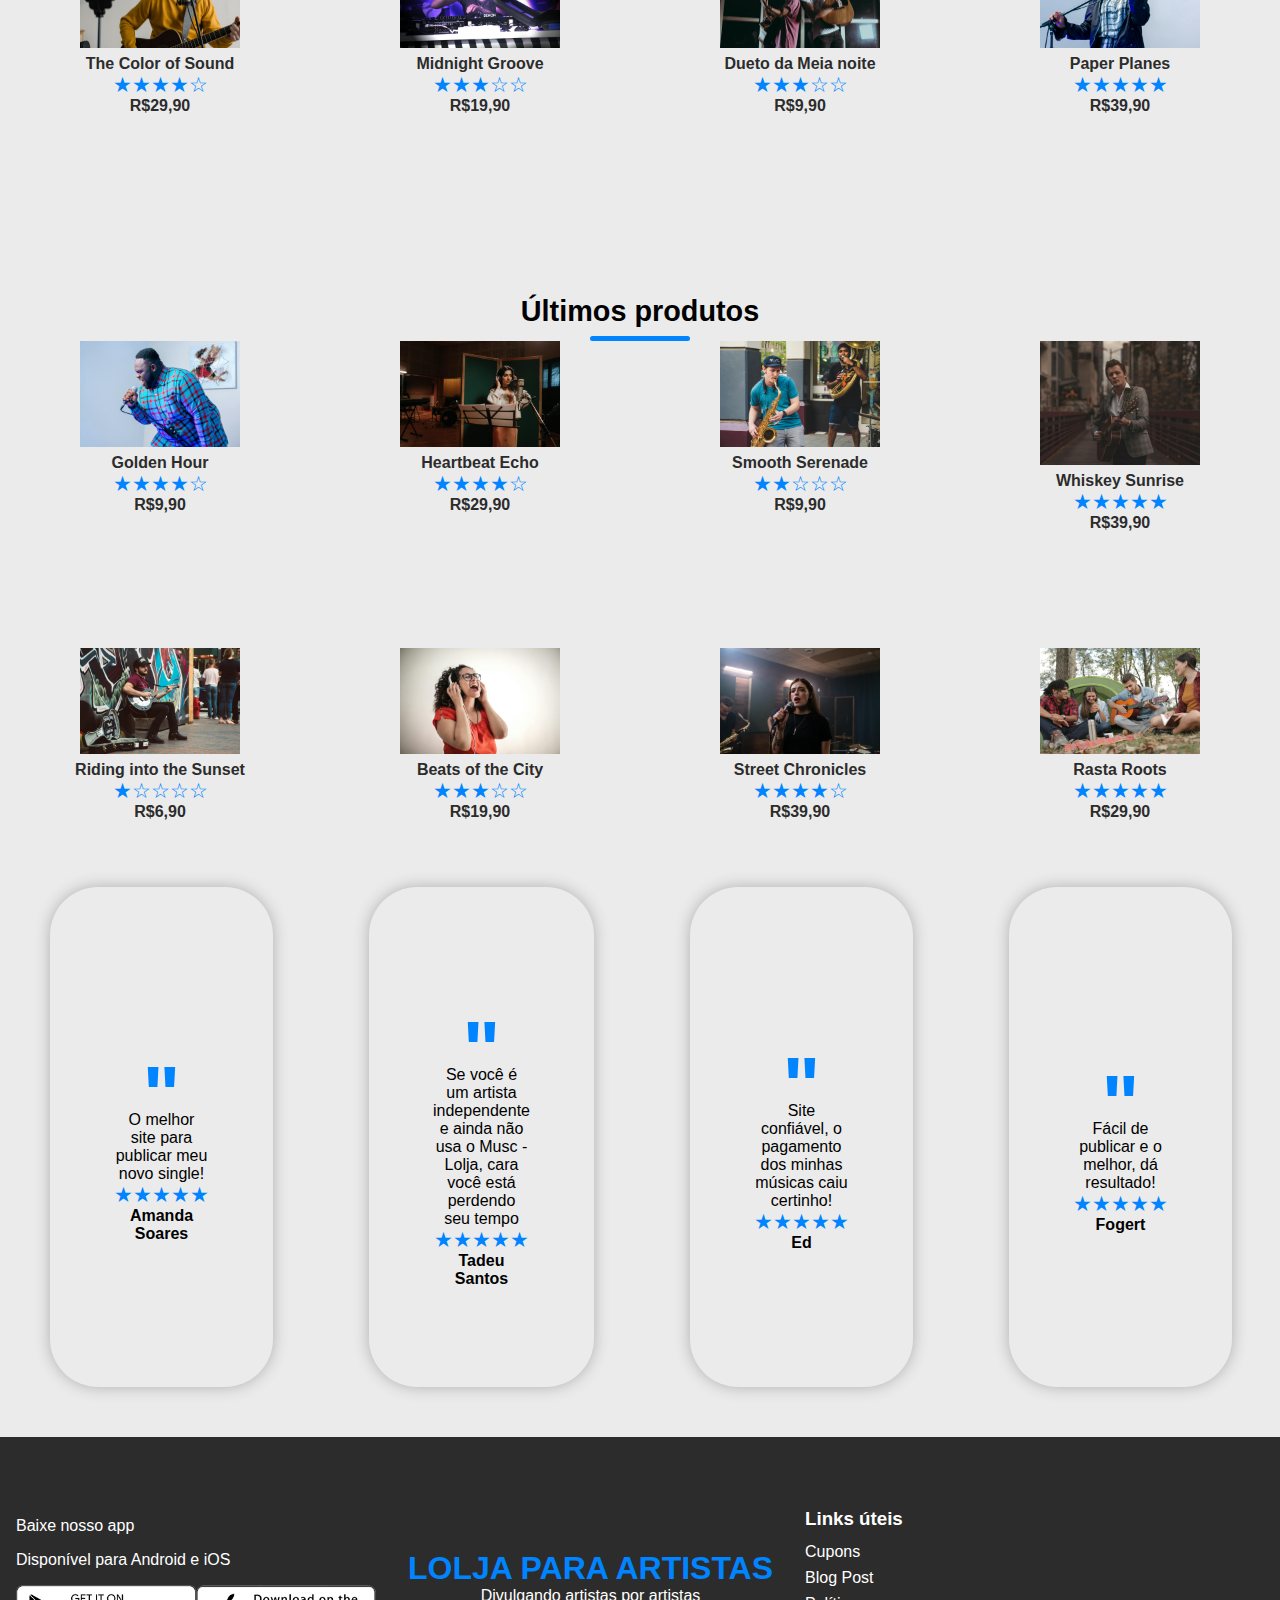
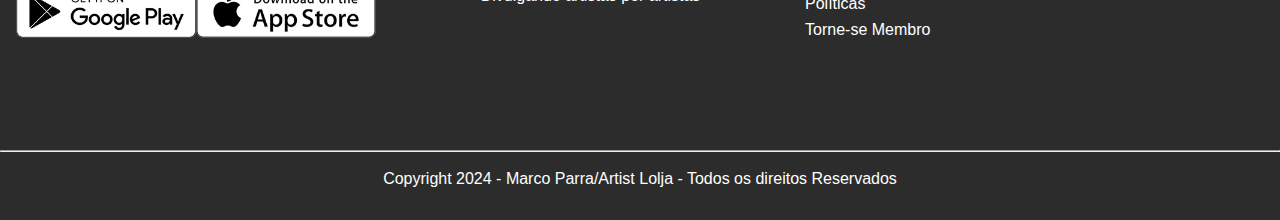
==== commit 37398851: "Update 001 - exclude div" ====
--- a/index.html
+++ b/index.html
@@ -62,26 +62,26 @@
                 <div class="product">
                     <img src="/img/images/products/art1.jpg" alt="">
                     <p class="product-name">The Color of Sound</p>
-                    <p class="rate">&#9733;&#9733;&#9733;&#9734;&#9734;</p><!--Add estrelas ao produto-->
+                    <p class="rate">&#9733;&#9733;&#9733;&#9733;&#9734;</p><!--Add estrelas ao produto-->
                     <p class="product-price"><span> R$29,90</span></p><!--Add estrelas ao produto-->
                 </div>
                 <div class="product">
                     <img src="/img/images/products/art2.jpg" alt="">
                     <p class="product-name">Midnight Groove</p>
                     <p class="rate">&#9733;&#9733;&#9733;&#9734;&#9734;</p><!--Add estrelas ao produto-->
-                    <p class="product-price"><span> R$29,90</span></p><!--Add estrelas ao produto-->
+                    <p class="product-price"><span> R$19,90</span></p><!--Add estrelas ao produto-->
                 </div>
                 <div class="product">
                     <img src="/img/images/products/art3.jpg" alt="">
                     <p class="product-name">Dueto da Meia noite</p>
                     <p class="rate">&#9733;&#9733;&#9733;&#9734;&#9734;</p><!--Add estrelas ao produto-->
-                    <p class="product-price"><span> R$39,90</span></p><!--Add estrelas ao produto-->
+                    <p class="product-price"><span> R$9,90</span></p><!--Add estrelas ao produto-->
                 </div>
                 <div class="product">
                     <img src="/img/images/products/art4.jpg" alt="">
                     <p class="product-name">Paper Planes</p>
-                    <p class="rate">&#9733;&#9733;&#9733;&#9734;&#9734;</p><!--Add estrelas ao produto-->
-                    <p class="product-price"><span> R$29,90</span></p><!--Add estrelas ao produto-->
+                    <p class="rate">&#9733;&#9733;&#9733;&#9733;&#9733;</p><!--Add estrelas ao produto-->
+                    <p class="product-price"><span> R$39,90</span></p><!--Add estrelas ao produto-->
                 </div>
             </div>
         </div>
@@ -95,26 +95,26 @@
             <div class="product">
                 <img src="/img/images/products/art5.jpg" alt="">
                 <p class="product-name">Golden Hour</p>
-                <p class="rate">&#9733;&#9733;&#9733;&#9734;&#9734;</p><!--Add estrelas ao produto-->
-                <p class="product-price"><span> R$29,90</span></p><!--Add estrelas ao produto-->
+                <p class="rate">&#9733;&#9733;&#9733;&#9733;&#9734;</p><!--Add estrelas ao produto-->
+                <p class="product-price"><span> R$9,90</span></p><!--Add estrelas ao produto-->
             </div>
             <div class="product">
                 <img src="/img/images/products/art6.jpg" alt="">
                 <p class="product-name">Heartbeat Echo</p>
-                <p class="rate">&#9733;&#9733;&#9733;&#9734;&#9734;</p><!--Add estrelas ao produto-->
+                <p class="rate">&#9733;&#9733;&#9733;&#9733;&#9734;</p><!--Add estrelas ao produto-->
                 <p class="product-price"><span> R$29,90</span></p><!--Add estrelas ao produto-->
             </div>
             <div class="product">
                 <img src="/img/images/products/art7.jpg" alt="">
                 <p class="product-name">Smooth Serenade</p>
-                <p class="rate">&#9733;&#9733;&#9733;&#9734;&#9734;</p><!--Add estrelas ao produto-->
-                <p class="product-price"><span> R$29,90</span></p><!--Add estrelas ao produto-->
+                <p class="rate">&#9733;&#9733;&#9734;&#9734;&#9734;</p><!--Add estrelas ao produto-->
+                <p class="product-price"><span> R$9,90</span></p><!--Add estrelas ao produto-->
             </div>
             <div class="product">
                 <img src="/img/images/products/art8.jpg" alt="">
                 <p class="product-name">Whiskey Sunrise</p>
-                <p class="rate">&#9733;&#9733;&#9733;&#9734;&#9734;</p><!--Add estrelas ao produto-->
-                <p class="product-price"><span> R$29,90</span></p><!--Add estrelas ao produto-->
+                <p class="rate">&#9733;&#9733;&#9733;&#9733;&#9733;</p><!--Add estrelas ao produto-->
+                <p class="product-price"><span> R$39,90</span></p><!--Add estrelas ao produto-->
             </div>
         </div>
 
@@ -124,47 +124,29 @@
             <div class="product">
                 <img src="/img/images/products/art9.jpg" alt="">
                 <p class="product-name">Riding into the Sunset</p>
-                <p class="rate">&#9733;&#9733;&#9733;&#9734;&#9734;</p><!--Add estrelas ao produto-->
-                <p class="product-price"><span> R$29,90</span></p><!--Add estrelas ao produto-->
+                <p class="rate">&#9733;&#9734;&#9734;&#9734;&#9734;</p><!--Add estrelas ao produto-->
+                <p class="product-price"><span> R$6,90</span></p><!--Add estrelas ao produto-->
             </div>
             <div class="product">
                 <img src="/img/images/products/art10.jpg" alt="">
                 <p class="product-name">Beats of the City</p>
-                <p class="rate">&#9733;&#9733;&#9733;&#9734;&#9734;/p><!--Add estrelas ao produto-->
-                <p class="product-price"><span> R$29,90</span></p><!--Add estrelas ao produto-->
+                <p class="rate">&#9733;&#9733;&#9733;&#9734;&#9734;</p><!--Add estrelas ao produto-->
+                <p class="product-price"><span> R$19,90</span></p><!--Add estrelas ao produto-->
             </div>
             <div class="product">
                 <img src="/img/images/products/art11.jpg" alt="">
                 <p class="product-name">Street Chronicles</p>
-                <p class="rate">&#9733;&#9733;&#9733;&#9734;&#9734;</p><!--Add estrelas ao produto-->
-                <p class="product-price"><span> R$29,90</span></p><!--Add estrelas ao produto-->
+                <p class="rate">&#9733;&#9733;&#9733;&#9733;&#9734;</p><!--Add estrelas ao produto-->
+                <p class="product-price"><span> R$39,90</span></p><!--Add estrelas ao produto-->
             </div>
             <div class="product">
                 <img src="/img/images/products/art12.jpg" alt="">
                 <p class="product-name">Rasta Roots</p>
-                <p class="rate">&#9733;&#9733;&#9733;&#9734;&#9734;</p><!--Add estrelas ao produto-->
+                <p class="rate">&#9733;&#9733;&#9733;&#9733;&#9733;</p><!--Add estrelas ao produto-->
                 <p class="product-price"><span> R$29,90</span></p><!--Add estrelas ao produto-->
             </div>
         </div>
-<!-- 
-        <div class="gray-bg">
-            <div class="header-inner-container">
-                <div class="header-bottom-side exclusive-container"></div>
-                <div class="header-bottom-side-left">
-                    <h2> Inovando com simplicidade </h2>
-                    <p>
-                        Um espaço voltado para artistas iniciantes divulgarem seus projetos
-                    </p>
-                    <button>Ver Agora &#8594;</button>
-                </div>
-                <div class="header-bottom-side-right">
-                    <img src="/img/exclusive.png" alt="">
-                </div>
-            </div>
-        </div>
-        -->
-
-
+       
         <div>
             <div class="page-inner-content">
                 <div class="comentarios">
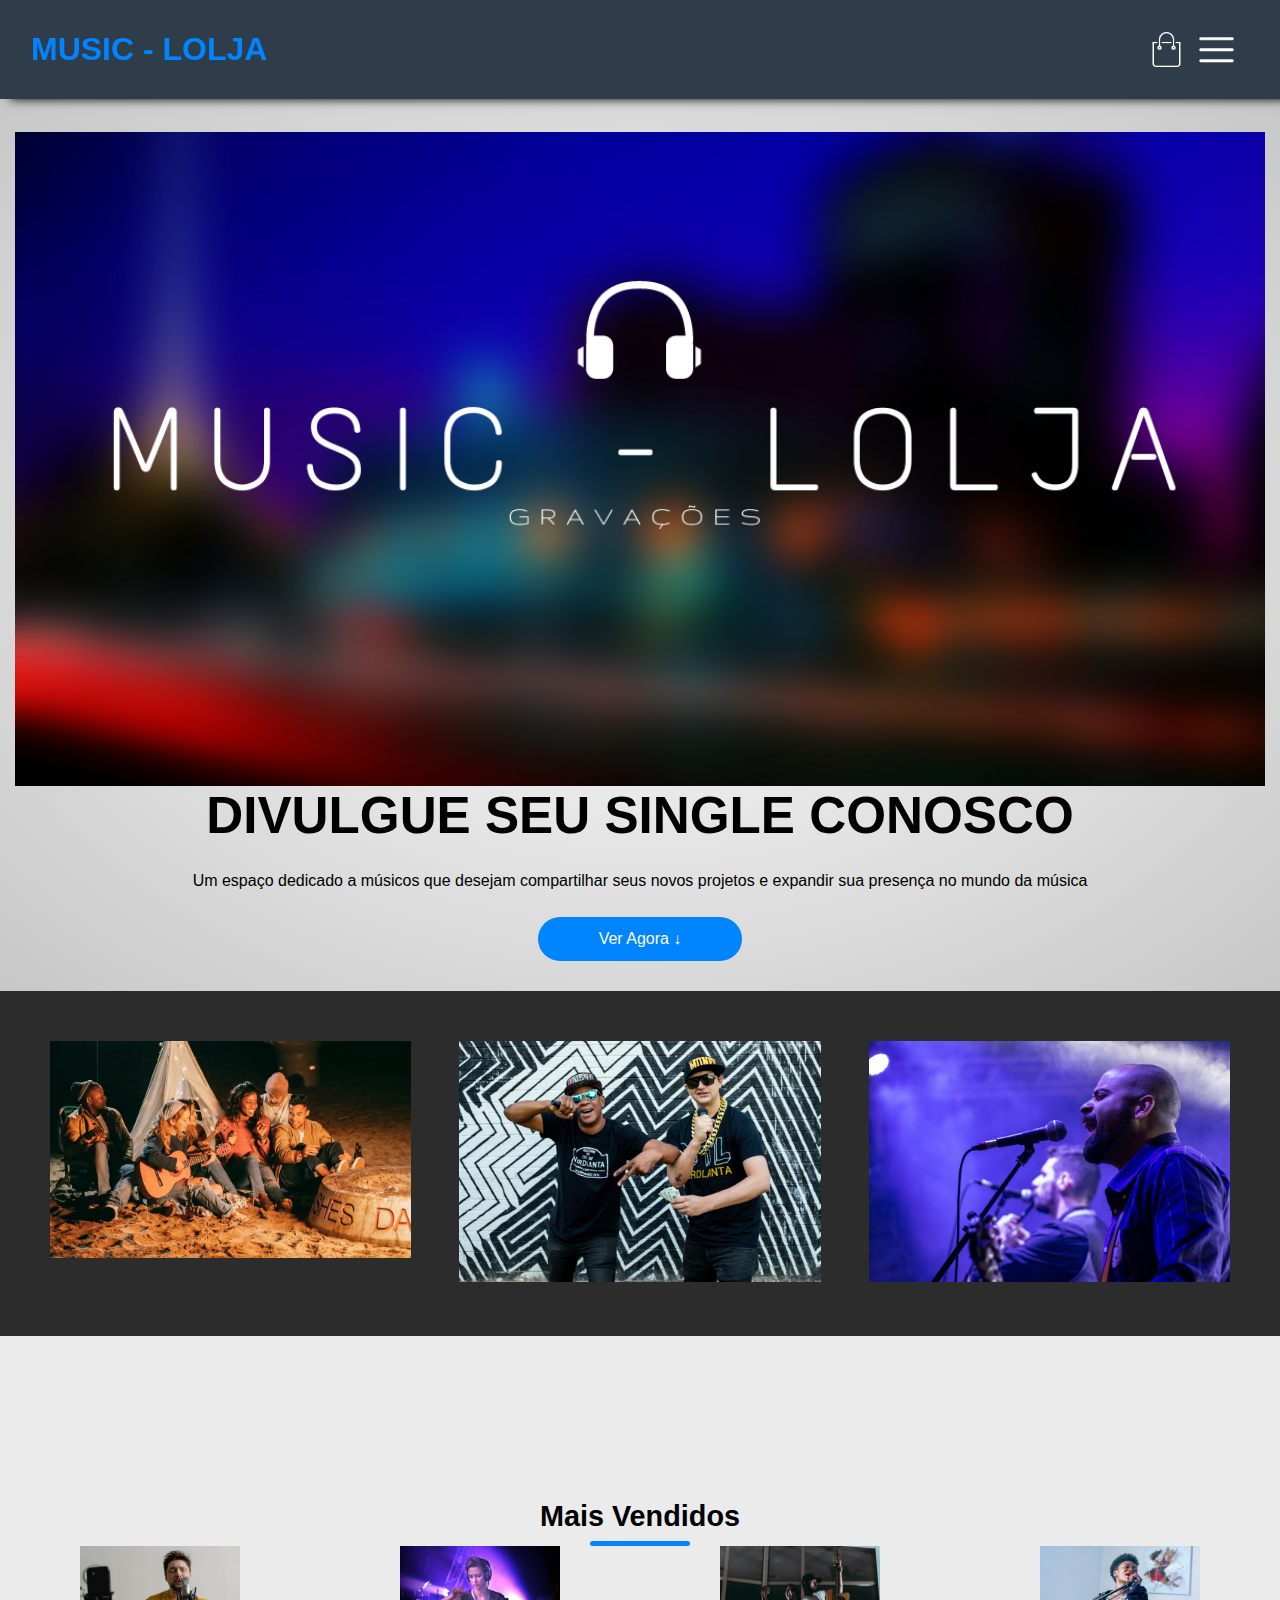
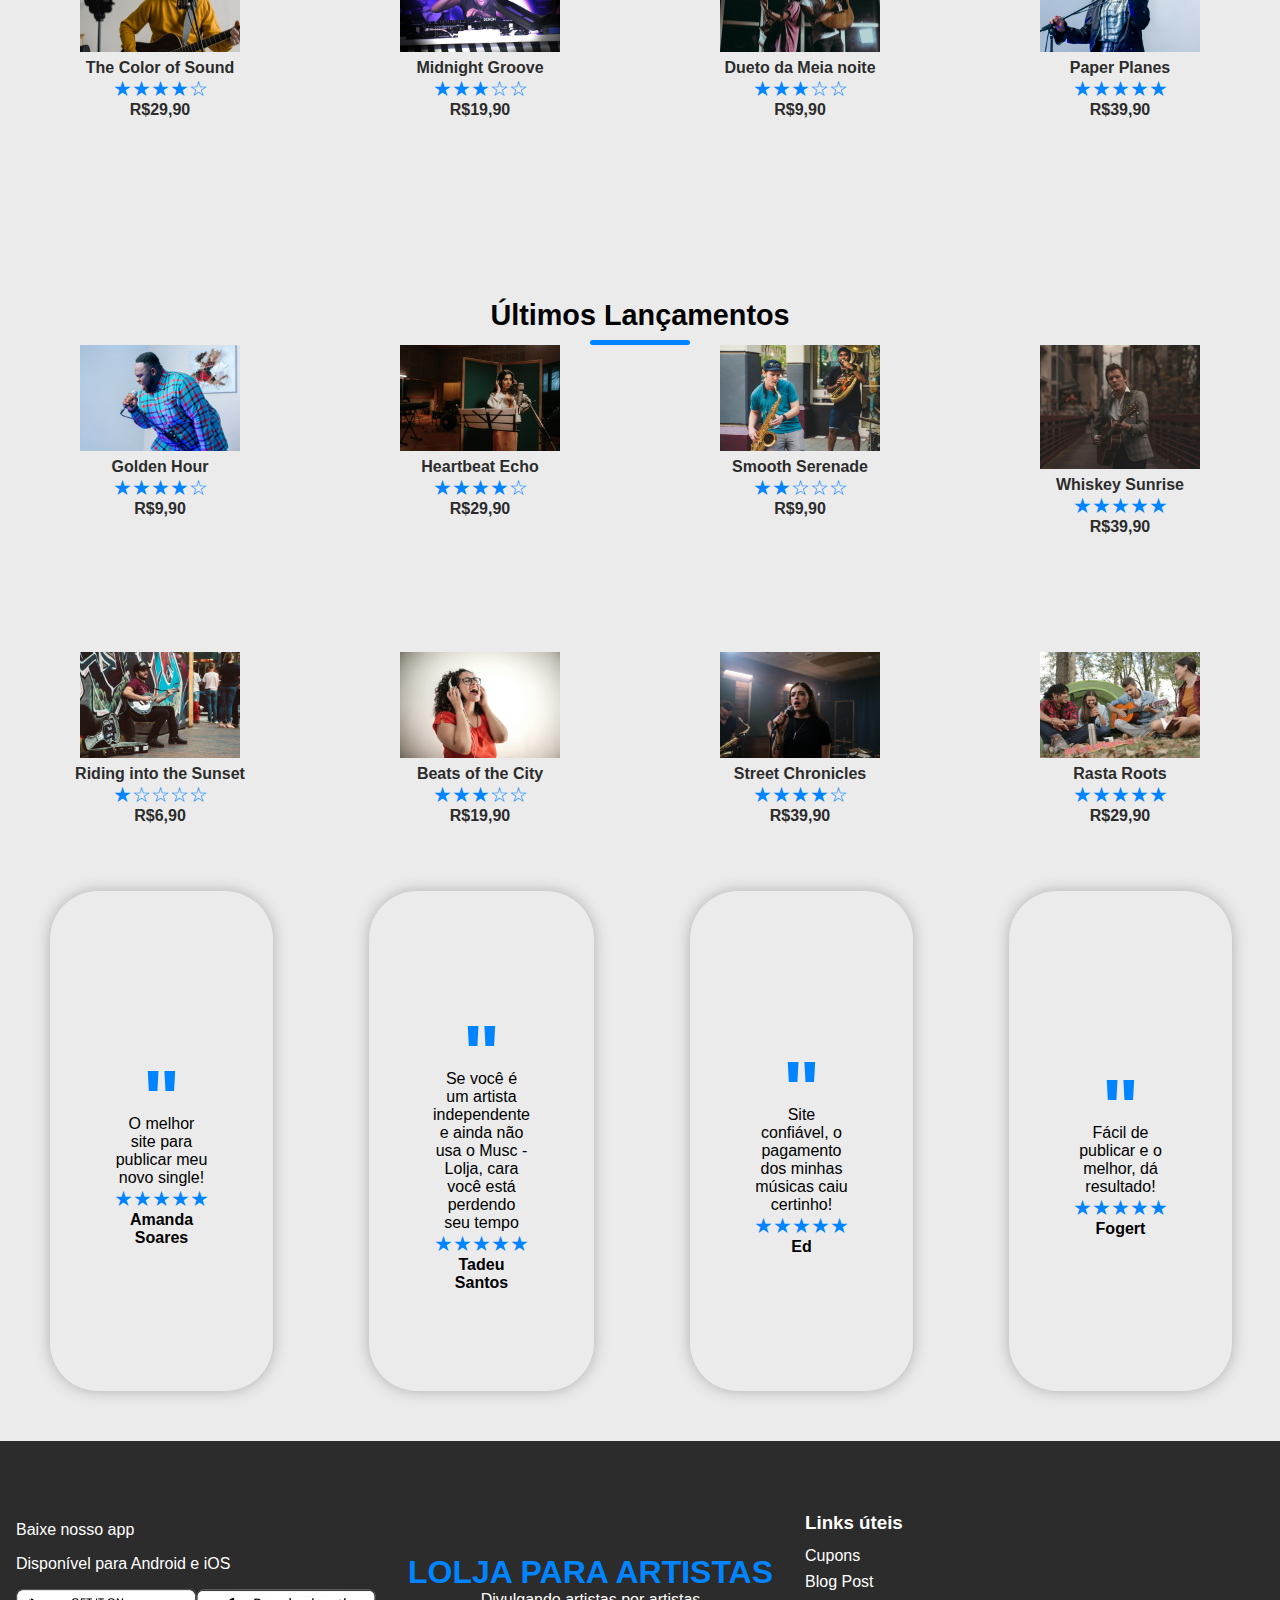
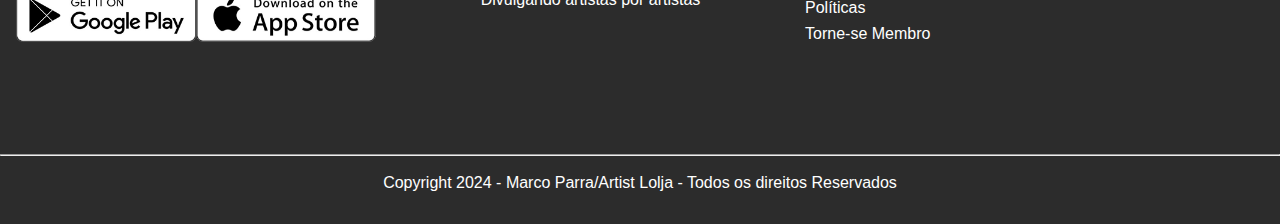
==== commit d300701a: "Update 002" ====
--- a/index.html
+++ b/index.html
@@ -14,11 +14,16 @@
             <h1 class="logo"><span> MUSIC - LOLJA </span></h1>
             <nav>
                 <ul>
-                    <li>Home</li>
-                    <li>Produtos</li>
-                    <li>Sobre</li>
-                    <li>Contatos</li>
-                    <li>Login</li>
+                    <li>
+                        <a href="sobre.html"> Sobre </a>
+                    </li>
+
+                    <li>
+                        <a href="contato.html"> Contatos </a>
+                    </li>
+                    <li>
+                        <a href="login.html"> Login </a>
+                    </li>
                 </ul>
             </nav>
             <div class="nav-icon-container">
@@ -30,14 +35,15 @@
     <header>
         <div class="header-inner-container">
             <div class="header-bottom-side"></div>
-            
+
             <div class="header-bottom-side-right">
                 <img src="/img/MÚSICA.png" alt="">
             </div>
 
             <div class="header-bottom-side-left">
                 <h2> DIVULGUE SEU SINGLE CONOSCO </h2>
-                <p> Um espaço dedicado a músicos que desejam compartilhar seus novos projetos e expandir sua presença no mundo da música </p>
+                <p> Um espaço dedicado a músicos que desejam compartilhar seus novos projetos e expandir sua presença no
+                    mundo da música </p>
                 <button id="btnVerAgora">Ver Agora &#8595;</button>
             </div>
         </div>
@@ -48,15 +54,22 @@
         <div class="gray-bg">
             <div class="page-inner-content">
                 <div class="cols cols-3">
-                    <img src="/img/images/products/big1.jpg" alt="">
-                    <img src="/img/images/products/big2.jpg" alt="">
-                    <img src="/img/images/products/big3.jpg" alt="">
+                    <a href="pag.html">
+                        <img src="/img/images/products/big1.jpg" alt="Produto 1">
+                    </a>
+                    
+                    <a href="pag.html">
+                        <img src="/img/images/products/big2.jpg" alt="Produto 1">
+                    </a>
+                    <a href="pag.html">
+                        <img src="/img/images/products/big3.jpg" alt="Produto 1">
+                    </a>
                 </div>
             </div>
         </div>
         <div>
             <div class="page-inner-content"></div>
-            <h3 class="section-title" id="selecao"> Selecionados</h3>
+            <h3 class="section-title" id="selecao"> Mais Vendidos</h3>
             <div class="subtitle-underline"></div>
             <div class="cols cols-4">
                 <div class="product">
@@ -89,7 +102,7 @@
 
 
         <div class="page-inner-content"></div>
-        <h3 class="section-title"> Últimos produtos</h3>
+        <h3 class="section-title"> Últimos Lançamentos</h3>
         <div class="subtitle-underline"></div>
         <div class="cols cols-4">
             <div class="product">
@@ -146,7 +159,7 @@
                 <p class="product-price"><span> R$29,90</span></p><!--Add estrelas ao produto-->
             </div>
         </div>
-       
+
         <div>
             <div class="page-inner-content">
                 <div class="comentarios">
@@ -158,7 +171,8 @@
                     </div>
                     <div class="coment">
                         <p>"</p>
-                        <p> Se você é um artista independente e ainda não usa o Musc - Lolja, cara você está perdendo seu tempo </p>
+                        <p> Se você é um artista independente e ainda não usa o Musc - Lolja, cara você está perdendo
+                            seu tempo </p>
                         <p class="rate">&#9733;&#9733;&#9733;&#9733;&#9733;</p>
                         <p>Tadeu Santos</p>
                     </div>
@@ -213,12 +227,12 @@
             </div>
         </div>
 
-        
-
-       <div class="page-inner-content copyright">
+
+
+        <div class="page-inner-content copyright">
             <hr><br>
             <p>Copyright 2024 - Marco Parra/Artist Lolja - Todos os direitos Reservados</p>
-       </div>
+        </div>
 
     </footer>
 
